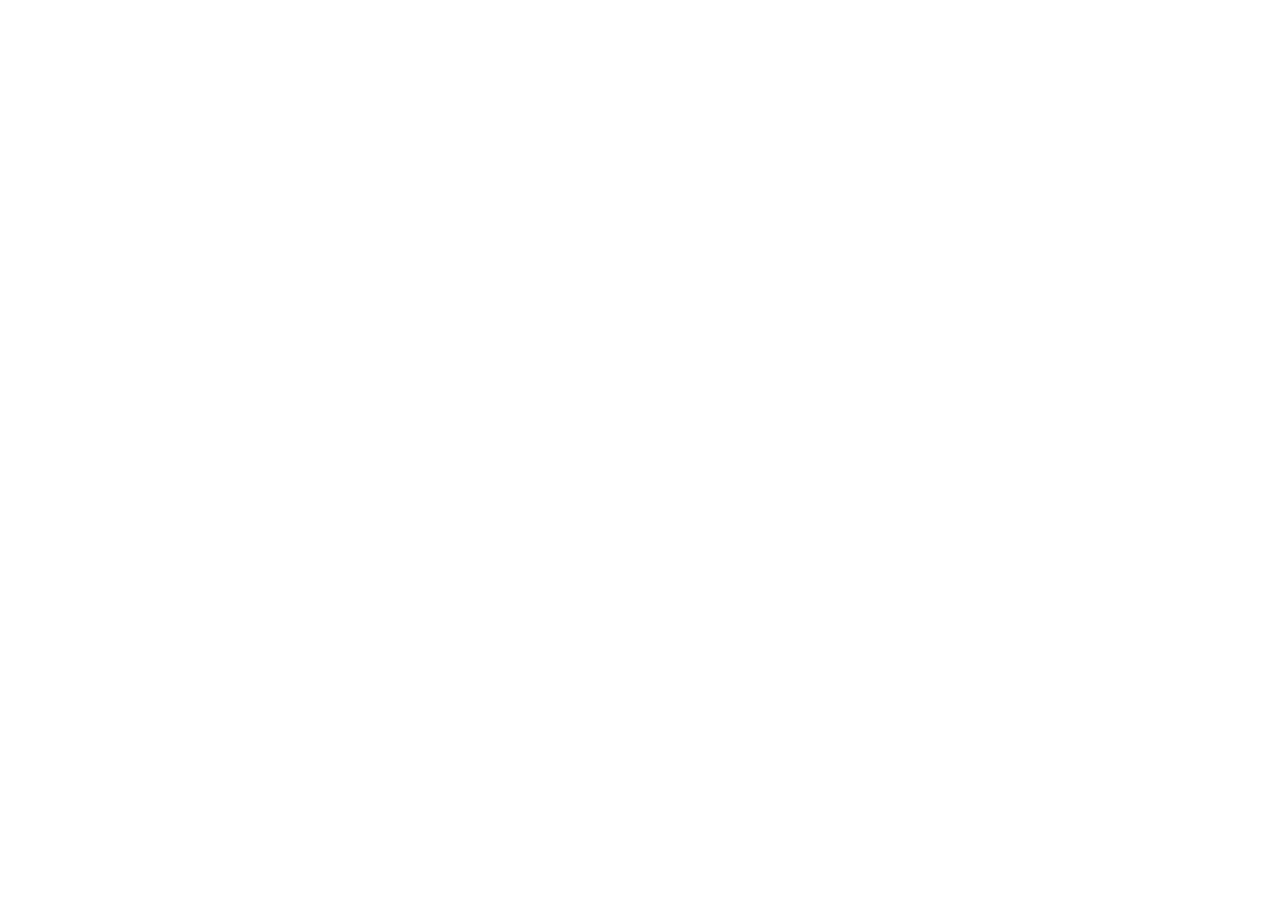
==== index.html @ a4059d7b "outsourced start" ====
<!DOCTYPE html>
<html lang="en">
<head>
    <script>
        (function(w,d,s,l,i)
        {
            w[l]=w[l]||[];w[l].push({'gtm.start':
            new Date().getTime(),event:'gtm.js'});var f=d.getElementsByTagName(s)[0],
            j=d.createElement(s),dl=l!='dataLayer'?'&l='+l:'';j.async=true;j.src=
            'https://www.googletagmanager.com/gtm.js?id='+i+dl;f.parentNode.insertBefore(j,f);
        })(window,document,'script','dataLayer','GTM-PDGM6XKB');
    </script>
    <script async src="https://www.googletagmanager.com/gtag/js?id=G-MMRCJ900X9"></script>
    <script>
        window.dataLayer = window.dataLayer || [];
        function gtag(){dataLayer.push(arguments);}
        gtag('js', new Date());

        gtag('config', 'G-MMRCJ900X9');
    </script>
    <meta property="ix:host" content="assets.imgix.net">
    <meta property="ix:useHttps" content="true">
    <meta charset="UTF-8">
    <meta name="theme-color" content="#FFFFFF"/>
    <meta name="viewport" content="width=device-width, initial-scale=1.0">
    <meta property="og:title" content="SwapiX - Be different!" />
    <meta property="og:type" content="website" />
    <meta property="og:description" content="The social media for youre success!">
    <meta property="og:url" content="https://core.swapix.fun/" />
    <meta property="og:site_name" content="SwapiX" />
    <meta property ="twitter:card" content ="summary_large_image"/>
    <meta property ="twitter:url" content ="https://core.swapix.fun"/>
    <meta property ="twitter:title" content ="SwapiX - Be different!"/>
    <meta property ="twitter:description" content ="The social media for youre success!"/>
    <meta property ="twitter:image" content ="http://res.cloudinary.com/dpu5ywrox/image/upload/v1711235160/qlisyhr0blxwb2k9xr5v.png"/>
    <meta property ="og:image" content ="http://res.cloudinary.com/dpu5ywrox/image/upload/v1711235160/qlisyhr0blxwb2k9xr5v.png" />
    <link crossorigin="use-credentials" rel="manifest" href="/webmanifest.json">

    <!--THIRD PARTY-->
    <link
    rel="stylesheet"
    href="https://cdnjs.cloudflare.com/ajax/libs/animate.css/4.1.1/animate.min.css"/>
    <script src="https://ajax.googleapis.com/ajax/libs/jquery/3.5.1/jquery.min.js"></script>
    <script src="https://code.jquery.com/ui/1.13.2/jquery-ui.js"></script>
    <script src="https://github.com/jquery/sizzle/blob/main/src/sizzle.js"></script>
    <link rel="stylesheet" href="https://cdnjs.cloudflare.com/ajax/libs/font-awesome/6.4.0/css/all.min.css">
    <style>
      /* Chat Button Styles */
      .chat-btn {
        position: fixed;
        bottom: 20px;
        right: 20px;
        background-color: #d9e2fc;
        color: #5f7fff  ;
        border: none;
        border-radius: 20px;
        width: 60px;
        height: 60px;
        font-size: 24px;
        display: flex;
        justify-content: center;
        align-items: center;
        cursor: pointer;
        box-shadow: 3px 3px 8px rgba(0, 0, 0, 0.2);;
        z-index: 9999;
        animation: pulse 2s infinite;
        transition: all 0.3s ease-in-out;
      }

      .chat-btn-hidden {
        opacity: 0;
        transform: scale(0.1);
      }

      /* Chat Iframe Styles */
      #chat-iframe {
        position: fixed;
        bottom: 20px;
        right: 20px;
        width: 400px;
        height: 600px;
        border: none;
        border-radius: 20px;
        box-shadow: 0 0 20px rgba(0, 0, 0, 0.2);
        z-index: 9998;
        display: none;
        transform: scale(0);
        animation: slideIn 0.3s ease-out forwards;
        transition: all 0.3s ease-in-out;
      }

      /* Animations */
      @keyframes pulse {
        0% {
          transform: scale(1);
        }
        50% {
          transform: scale(1.1);
        }
        100% {
          transform: scale(1);
        }
      }

      @keyframes slideIn {
        0% {
          transform: translateX(-200px);
        }
        100% {
          transform: translateX(-100px);
        }
      }

      @keyframes slideOut {
        0% {
          transform: translateY(0);
        }
        100% {
          transform: translateY(100%);
        }
      }
    </style>

    <title>SwapiX</title>
    <link rel="icon" href="/media/icons/logo.png" sizes="32x32">

    <!--SCRIPTS-->
    <script src="/scripts/JW Limited/Exceptions/ExceptionManager.script.js"> </script>
    <script async src="/scripts/ThirdParty/imgix.js"></script>
    <script src="/scripts/JW Limited/router.script.js"></script>
    <script src="/scripts/Service Worker/cache.script.js"></script>
    <script src="/scripts/Manager/account/data/public.user.stats.manager.script.js"></script>
    <script src="/scripts/Shared/element-selector.script.js"></script>
    <script src="/scripts/Manager/account/notifications/notification.manager.script.js"></script>
    <script src="/scripts/Manager/account/goals/goal.manager.script.js"></script>
    <script src="/scripts/Manager/header.content.manager.script.js"></script>
    <script src="/scripts/Manager/cookie.manager.script.js"></script>
    <script src="/scripts/Manager/query.manager.script.js"></script>
    <script src="/scripts/Manager/login.manager.script.js"></script>
    <script src="/scripts/Manager/startup.manager.script.js"></script>
    <script src="/scripts/Manager/page.manager.script.js"></script>
    <script src="/scripts/Manager/sidebar.manager.js"></script>
    <script src="/scripts/Manager/posts/post.manager.script.js"></script>
    <script src="/scripts/Manager/posts/postobserver.manager.script.js"></script>
    <script src="/scripts/JW Limited/root.script.js"></script>
    <script src="/scripts/Manager/posts/post.creator.manager.script.js"></script>
    
    <script src="/scripts/Manager/account/data/user.stats.manager.script.js"></script>
    <script src="/scripts/JW Limited/pages/explorer.page.manager.script.js"></script>
    <script src="/scripts/JW Limited/Network/requests.script.js"></script>
    <script src="/scripts/JW Limited/Network/cache.script.js"></script>
    <script src="/scripts/JW Limited/pages/public-account.page.manager.script.js"></script>
    <script src="/scripts/JW Limited/pages/personal-account.page.manager.script.js"></script>
   
    <!--STYLE SHEETS-->
    <link href="https://fonts.googleapis.com/icon?family=Material+Icons" rel="stylesheet">
    <link rel="stylesheet" type="text/css" href="https://cdnjs.cloudflare.com/ajax/libs/slick-carousel/1.8.1/slick.min.css"/>
    <link rel="stylesheet" type="text/css" href="https://cdnjs.cloudflare.com/ajax/libs/slick-carousel/1.8.1/slick-theme.min.css"/>
    <link rel="stylesheet" href="/styles/public/header.style.css"> 
    <link rel="stylesheet" href="/styles/components/post/post-popup.style.css"> 
    <link rel="stylesheet" href="/styles/public/root.style.css"> 
    <link rel="stylesheet" href="/styles/public/container/404-container.style.css"> 
    <link rel="stylesheet" href="/styles/public/container/explorer-container.style.css"> 
    <link rel="stylesheet" href="/styles/public/container/group-container.style.css"> 
    <link rel="stylesheet" href="/styles/public/container/content-container.style.css"> 
    <link rel="stylesheet" href="/styles/public/container/account-container.style.css"> 
    <link rel="stylesheet" href="/styles/public/component_colors.css"> 
    <link rel="stylesheet" href="/styles/components/pages/account.page.components.style.css">

    <!--SidePannels-->
    <link rel="stylesheet" href="/styles/public/sidebar_panels/search.style.css">
    <link rel="stylesheet" href="/styles/public/sidebar_panels/notification.style.css">
    <link rel="stylesheet" href="/styles/public/sidebar_panels/goals.style.css">
    <link rel="stylesheet" href="//code.jquery.com/ui/1.13.2/themes/base/jquery-ui.css">
    <link rel="stylesheet" href="/styles/components/post/majorPost.style.css"> 
    <link rel="stylesheet" href="/styles/public/sidebar.style.css"> 
    <link rel="stylesheet" href="/styles/components/post/createpost.modal.style.css"> 
    <link rel="stylesheet" href="/styles/components/loader/spinner.style.css"> 
    <link rel="stylesheet" href="/styles/components/error-container.style.css"> 
    <link rel="stylesheet" href="https://stackpath.bootstrapcdn.com/bootstrap/4.5.2/css/bootstrap.min.css">
    <link rel="stylesheet" href="https://cdnjs.cloudflare.com/ajax/libs/font-awesome/5.15.3/css/all.min.css">
    <link rel="stylesheet" href="https://cdnjs.cloudflare.com/ajax/libs/animate.css/4.1.1/animate.min.css">
    <link rel="stylesheet" href="https://fonts.googleapis.com/css2?family=Material+Symbols+Outlined:opsz,wght,FILL,GRAD@20..48,100..700,0..1,-50..200" />
   
    <!-- CDN Config -->
    
    <script type='text/javascript'>
        imgix.config.host = 'assets.imgix.net';
        imgix.config.useHttps = false;
        imgix.config.defaultParams = {
            auto: 'format,compress',
            fit: 'crop'
        }
    </script>
</head>

<body>
    <noscript>
        <iframe src="https://www.googletagmanager.com/ns.html?id=GTM-PDGM6XKB"
        height="0" width="0" style="display:none;visibility:hidden"></iframe></noscript>
    <div id="loader-overlay">
        <h1 class="app-name">
            <span class="letter">S</span>
            <span class="letter">w</span>
            <span class="letter">a</span>
            <span class="letter">p</span>
            <span class=" branding-ix">
              <span class="letter">i</span>
              <span class="letter">X</span>
            </span>
          </h1>

          <div class="loader-container-bar">
            <div class="loading-bar">
              <div class="progress"></div>
            </div>
          </div>
        
       <!-- <h1 class="loading-text"><span class="brand-name">SwapiX</span></h1>-->
        <div class="footer">
            <p class="brand-name">SwapiX by JW Limited</p>
            <p class="copyright">© 2024 All rights reserved.</p>
          </div>
    </div>

    <div id="error-container" class="error-container">
        <div class="error-message">
            <h2>Error</h2>
            <p>Oops! Something went wrong.</p>
            <p id="error-container-ex">Please try again later.</p>
            <div class="logout">
                <button class="logout-button" onclick="window.location.reload();">Retry</button>
            </div>
        </div>
    </div>
    
    <nav class="navbar navbar-white navbar-expand-lg">
        <a class="navbar-brand" onclick="BackToMainPage();">
            <img src="/media/icons/logo.png"  alt="SwapiX Logo" class="svg-logo">
            Swap<span class="branding-ix">iX</span><small ></small>
        </a>
        <button class="navbar-toggler white" type="button" data-toggle="collapse" data-target="#navbarSupportedContent" aria-controls="navbarSupportedContent" aria-expanded="false" aria-label="Toggle navigation">
            <span class="navbar-toggler white"></span>
        </button>
        <div class="collapse navbar-collapse" id="navbarSupportedContent">
            <ul class="navbar-nav ml-auto">
                <li class="nav-item">
                    <button id="openPostCreatorButton" class="sidebar-button">
                        <span class="material-symbols-outlined">add</span>
                        <span class="sidebar-button-text">New Swap</span>
                    </button>
                </li>
                <li class="nav-item dropdown" id="navigation-center">
                    <div class="profile-image-placeholder" onclick="toggleDropdown();" id="profile-image-placeholder" data-toggle="dropdown" aria-haspopup="true" aria-expanded="false">
                        <img src="none" alt="Profile Image" id="header-profile-manager" class="profile-image">
                    </div>
                    <div id="dropdown-menu" class="dropdown-menu dropdown-menu-right" onclick="toggleDropdown()">
                        <div class="dropdown-header">
                            <h6>Hey, again.</h6>
                        </div>
                        <div class="user-info hkcm_bg" onclick="window.location.href ='/#/account'" >
                            <span id="header-dropdown-username"class="username"></span>
                            <span id="header-dropdown-email" class="email"></span>
                        </div>
                        <a class="dropdown-item" target="_blank" href="https://core.swapix.fun/pages/account/?action=sub">Subscription</a>
                        <a class="dropdown-item" target="_blank" href="https://core.swapix.fun/pages/account/?action=settings">Settings</a>
                        <a class="dropdown-item" target="_blank" href="https://developer.swapix.fun/">Developers</a>
                        <a class="dropdown-item" onclick="logoutMainUser()">Logout</a>
                        <div class="dropdown-divider"></div>
                        <div class="version-info">
                            <small>SwapiX (A) v0.3.5</small>
                        </div>
                    </div>
                </li>
            </ul>
        </div>
    </nav>
    <div class="sidebar" id="sidebar">
        <div class="sidebar-header">
        </div>
        <ul class="sidebar-menu">
            <li class="sidebar-item">
                <a href="#/" class="sidebar-link">
                    <span class="material-symbols-outlined">home</span>
                    <span class="sidebar-text">Home</span>
                </a>
            </li>
            <li class="sidebar-item" onclick="_OpenSearch()">
                <a class="sidebar-link" id="sidebar-search-link">
                    <span class="material-symbols-outlined">search</span>
                    <span class="sidebar-text">Search</span>
                </a>
            </li>
            <li class="sidebar-item">
                <a href="/#/explore" class="sidebar-link">
                  <span class="material-symbols-outlined">explore</span>
                  <span class="sidebar-text">Explore</span>
                </a>
              </li>
            <li class="sidebar-item">
                <a href="/#/groups" class="sidebar-link">
                    <span class="material-symbols-outlined">groups</span>
                    <span class="sidebar-text">Communities</span>
                </a>
            </li>
            <li class="sidebar-item" onclick="_OpenGoals()">
                <a class="sidebar-link" id="sidebar-goals-link">
                  <span class="material-symbols-outlined">assignment</span>
                  <span class="sidebar-text">My Goals</span>
                </a>
              </li>
            <li class="sidebar-item" onclick="_OpenNotifications()">
                <a class="sidebar-link" id="sidebar-noti-link">
                  <span class="material-symbols-outlined">
                    notifications
                    </span>
                    <span class="sidebar-text">Notifications</span>
                </a>
            </li>
        </ul>
    </div>
    <button id="chat-btn" class="chat-btn">
      <span class="material-symbols-outlined">robot_2</span>
    </button>
    <iframe id="chat-iframe"></iframe>

    <script>
      const chatBtn = document.getElementById('chat-btn');
      const chatIframe = document.getElementById('chat-iframe');

      chatBtn.addEventListener('click', () => {
        chatIframe.style.display = 'block';
        chatIframe.style.animation = 'slideIn 0.3s ease-out forwards';
        chatBtn.classList.add('chat-btn-hidden');
      });

      window.addEventListener('click', (e) => {
        if (e.target !== chatBtn && !chatIframe.contains(e.target)) {
          chatIframe.style.display = 'none';
          chatIframe.style.animation = 'slideOut 0.3s ease-out forwards';
          chatBtn.classList.remove('chat-btn-hidden');
        }
      });
    </script>
    <div class="search-container" id="search-container"></div>
    <div class="notifications-container" id="notifications-container"></div>
    <div class="goals-container" id="goals-container"></div >
    
    <div class="space"></div>
    <div class="content-wrapper content-container" id="content">
      <div class="post-container" id="post-container">

      </div>
  </div>
    <div id="modal" class="modal">
        <div class="modal-content">
          <span class="close-button"><span class="material-symbols-outlined">
            arrow_back_ios
            </span></span>
          <div id="modalPages">
            <div class="modal-page">
                <h2>Upload Photo</h2>
                <div class="upload-area">
                  <div class="upload-instructions">
                    <p>Drag and drop your photo here</p>
                    <p>or</p>
                    <label for="fileInput" class="upload-label">Browse Files</label>
                    <input type="file" id="fileInput" accept="image/*" hidden>
                  </div>
                  <div class="preview-container">
                    <img id="preview" src="" alt="Preview">
                  </div>
                </div>
                <div class="action-button-container">
                  <button class="nextButton" id="nextPage">Next</button>
                </div>
            </div>
            <div class="modal-page" style="display: none;">
              <h2>Edit Photo</h2>
              <canvas id="canvas"></canvas>
              <div class="action-button-container">
                <button class="preButton" id="prevPage">Previous</button>
                <button  class="nextButton" id="nextPage">Next</button>
              </div>
            </div>
            <div class="modal-page" style="display: none;">
              <h2>Add Tags</h2>
              <input type="text" id="tagInput" placeholder="Enter tags separated by commas">
              <div class="action-button-container">
                <button class="preButton" id="prevPage">Previous</button>
                <button  class="nextButton" id="nextPage">Next</button>
              </div>
            </div>
            <div class="modal-page" style="display: none;">
              <h2>Add Description</h2>
              <textarea id="description" placeholder="Enter description"></textarea>
              <div class="action-button-container">
                <button class="preButton" id="prevPage">Previous</button>
                <button class="submitButton" id="submit">Share It!</button>
              </div>
            </div>
          </div>
        </div>
      </div>
    

</body>
</html>
---- styles/public/header.style.css ----
.navbar-brand {
    cursor: pointer;
    font-weight: bold;
    color: #000; /* Schwarze Schriftfarbe */
}

.navbar-brand:hover {
    cursor: pointer;
    font-weight: bold;
    color: #000; /* Schwarze Schriftfarbe */
}
.navbar 
{
    transition: background-color 0.3s ease;
    width: 100%;
    z-index: 1000;
    -webkit-backdrop-filter: blur(20px);
    display: flex !important;
    position:  fixed !important;
    align-items: baseline;
    background-color: rgba(255, 255, 255, 0.4);
    backdrop-filter: blur(20px);
    box-decoration-break: 0 4px 4px rgba(0, 0, 0, 0.4) !important; /* Schatten */
    border-bottom: 1px solid #eee; /* Unterstrich */
}

.navbar-toggler {
    border-color: transparent;
    color: #ffffff; /* Durchsichtiger Toggle-Button-Rahmen */
}


.navbar-nav {
    text-align: right;
    margin-left: auto;
}


.nav-item {
    margin: 0 10px;
    cursor: pointer;
}

.nav-enabled{
    color: #262560;
}

.nav-link {
    color: #000; /* Schwarze Schriftfarbe */
    transition: all 0.3s ease; /* Fließende Übergänge */
    position: relative;
}

.nav-link::before {
    content: '';
    position: absolute;
    bottom: -5px;
    left: 0;
    width: 100%;
    height: 2px;
    background-color: #6c63ff; /* Akzentfarbe für Unterstrich */
    transform: scaleX(0); /* Anfangszustand: unsichtbar */
    transition: transform 0.3s ease; /* Fließende Übergänge */
}

.nav-link:hover::before {
    transform: scaleX(1); /* Unterstrich erscheint beim Hover */
}


.btn-primary {
    background: linear-gradient(195deg, #252587, #284c9f); ;
    transition: all 0.3s ease; /* Fließende Übergänge */
    border-color: #425efc; /* Pink border on hover */
    color: #fff; 
    transition: all 0.5s ease-in-out; /* Fließende Übergänge */
}

.btn-primary:hover {
    background: linear-gradient(95deg, #252587, #284c9f); 
}

/* SVG-Logo im Header */
.svg-logo {
    width: 40px;
    height: 40px;
    margin-right: 10px;
    transition: transform 0.3s ease; /* Fließende Übergänge */
}

.navbar-toggler:hover .svg-logo {
    transform: scale(1.2); /* Vergrößern des Logos beim Hover über den Toggle-Button */
}
.profile-image-placeholder {
    width: 40px; /* Adjust width as needed */
    height: 40px; /* Adjust height as needed */
    border-radius: 50%; /* Make it circular */
    overflow: hidden; 
    box-shadow: 3px 3px 8px rgba(0, 0, 0, 0.1);
    cursor: pointer;
    margin-right: 10px; /* Adjust margin as needed */
}

.profile-image {
    width: 100%; /* Ensure image fills the container */
    height: 100%; /* Ensure image fills the container */
    object-fit: cover; /* Maintain aspect ratio and cover the container */
}

.dropdown-menu {
    animation: fadInUp 1s linear;
    border-radius: 25px;
    box-shadow: 0 0 20px rgba(166, 166, 166, 0.3);
    background-color: rgba(196, 196, 196, 0.778);
    backdrop-filter: blur(20px);
    -webkit-backdrop-filter: blur(20px);
    transition:  all 0.3s cubic-bezier(0.25, 0.46, 0.45, 0.94);;
    overflow: hidden;
    padding: 15px;
    opacity: 0;
    color: #fff;
    transform: translateX(200px);
    min-width: 250px;
    display: block !important;
    outline: none;
  }
  
  .dropdown-header {
    padding: 10px ;
    font-size: 16px;
    font-weight: bold;
    color: #333;
  }
  
  .dropdown-item {
    padding: 12px 20px;
    border-radius: 10px;
    transition: background-color 0.3s ease, box-shadow 0.3s ease;
    display: flex;
    align-items: center;
    margin-left: 5px;
    margin-right: 5px;
    border: 1px solid rgba(192, 192, 192, 0.697);
    outline: none;
  }
  
  .dropdown-item:hover {
    background-color: #eee;
  }

  .dropdown-item:focus {
    background-color: rgba(0, 0, 0, 0.2);
    color: #ffffff; 
  }
  
  .dropdown-menu.show{
    display: block;
    opacity: 1;
    transform: translateX(0px);
  }

  .dropdown-item span {
    font-size: 20px;
    align-items: baseline;
    line-height: 1;
  }

  .dropdown-divider {
    margin: 10px 0;
    border-top: 1px solid rgba(0, 0, 0, 0.1);
  }

  .user-info {
    border: 1px solid #eee;
    border-radius: 10px;
    margin-left: 15px;
    margin-bottom: 15px;
    margin-right: 15px;
    padding: 8px 15px;
    display: flex;
    flex-direction: column;
    color: #333;
    transition: all 0.5sec ease;
  }
  .user-info:hover{
    background-color: #e7e7e7;
  }
  .user-info span {
    margin-bottom: 5px;
  }
  
  .version-info {
    padding: 8px 15px;
    color: #333;
  }
  
  .space{
    height: 80px;
  }

  .header-error-case{
    display: none !important;
  }

  .branding-ix {
    animation: colorShift 4s  cubic-bezier(0.25, 0.46, 0.45, 0.94) infinite;
    background: linear-gradient(195deg, #162184, #020a59);
    -webkit-background-clip: text;
    -webkit-text-fill-color: transparent;
  }

  @keyframes colorShift {
    0% {
      background: linear-gradient(to right, #3498db, #162184);
    }
    50% {
      background: linear-gradient(to right, #162184, #3498db);
    }
    100% {
      background: linear-gradient(to right, #3498db, #162184);
    }
  }
---- styles/components/post/post-popup.style.css ----
.image-popup {
    display: none;
    position: fixed;
    z-index: 999;
    left: 0;
    top: 0;
    width: 100%;
    height: 100%;
    overflow: auto;
    background-color: rgba(0, 0, 0, 0.9);
  }
  
  .image-popup-content {
    margin: auto;
    display: block;
    max-width: 80%;
    max-height: 80%;
  }
  
  .close-popup {
    color: #fff;
    position: absolute;
    top: 10px;
    right: 25px;
    font-size: 35px;
    font-weight: bold;
    cursor: pointer;
  }
  
  .close-popup:hover,
  .close-popup:focus {
    color: #bbb;
    text-decoration: none;
    cursor: pointer;
  }
---- styles/public/root.style.css ----
@import url('https://fonts.googleapis.com/css?family=Manrope:700|Manrope:400');
@import url("https://fonts.googleapis.com/css2?family=Outfit:wght@300;400;500;600;700&display=swap");

:root {
    --c-blue-900: #081030;
    --c-blue-800: #111b40;
    --c-blue-700: #152148;
    --c-blue-500: #1d7bdb;
    --c-blue-300: #293359;
    --c-blue-200: #4e5985;
    --c-blue-100: #dfe8ff;
    --c-green-400: #4ade80;
    --blue: #007bff;
    --indigo: #6610f2;
    --purple: #6f42c1;
    --pink: #e83e8c;
    --red: #dc3545;
    --orange: #fd7e14;
    --yellow: #ffc107;
    --green: #28a745;
    --teal: #20c997;
    --cyan: #17a2b8;
    --white: #fff;
    --gray: #6c757d;
    --gray-dark: #343a40;
    --primary: #007bff;
    --secondary: #6c757d;
    --success: #28a745;
    --info: #17a2b8;
    --warning: #ffc107;
    --danger: #dc3545;
    --light: #f8f9fa;
    --dark: #343a40;
    --breakpoint-xs: 0;
    --breakpoint-sm: 576px;
    --breakpoint-md: 768px;
    --breakpoint-lg: 992px;
    --breakpoint-xl: 1200px;
    --body-color: #4a4a4a;
    --primary-color: #343e61;
    --secondary-color: #346dff;
    --tersiary-color: #ff6854;
    --white-color: white;
    --subtitle-color: #292929;
    --pale-blue-color: #f4f7ff;
}

.logout-button {
    background: linear-gradient(95deg, #ebebee, #f4f7fc);; /* Green button color */
    color: #2a2a2a; /* White text color */
    border: #eee;
    padding: 10px 20px;
    border-radius: 10px; /* Rounded edges */
    cursor: pointer;
    transition: background-color 0.3s ease; /* Smooth transition */
    display: block;
    width: 100%;
    text-align: center;
    position: absolute;
    bottom: 20px; /* Adjust as needed */
    left: 20px; /* Adjust as needed */
    width: calc(100% - 40px); /* Adjust width */
}
---- styles/public/container/404-container.style.css ----
.not-found-container {
    margin-left: 260px;
    padding: 20px;
    align-items: center;
    display: grid;
    justify-content: space-around;
  }
  
  .not-found-message {
    margin-top: 250px;
    text-align: center;
    margin-right: 50px;
  }
  
  .not-found-graphic {
    
  }
  
  .go-back-btn {
    display: flex;
    align-items: center;
    justify-content: center;
    background-color: #333;
    color: #fff;
    border: none;
    border-radius: 13px;
    padding: 12px 20px;
    font-size: 16px;
    font-weight: 500;
    height: 40px;
    cursor: pointer;
    transition: all 0.3s ease;
    width: 100%;
  }
  
  .go-back-btn:hover {
    background-color: #2a2a2a;
  }
---- styles/public/container/explorer-container.style.css ----
.explorer-container {
    margin-left: 260px;
    padding: 20px;
    align-items: center;
    display: grid;
    justify-content: space-around;
  }

  .post-grid {
    display: grid;
    grid-template-columns: repeat(2, 1fr);
    grid-gap: 20px;
  }
  
  .explorer-container .post {
    background-color: #f0f0f0;
    padding: 20px;
    box-sizing: border-box;
  }
  
  .explorer-container .load-more-btn {
    margin-top: 20px;
    padding: 10px 20px;
    background-color: #007bff;
    color: #fff;
    border-radius: 4px;
    cursor: pointer;
  }
---- styles/public/container/group-container.style.css ----
.groups-container {
    margin-left: 260px;
    padding: 20px;
    align-items: center;
    display: grid;
    justify-content: space-around;
  }
---- styles/public/container/content-container.style.css ----
.content-wrapper {
    position: relative;
    overflow: hidden;
    opacity: 1;
    transform: translateY(0);
    transition: all 0.5s ease-in-out;
  }
  
  
  .animate-in {
    opacity: 1;
  }

  .animate-out {
    opacity: 0;
  }
---- styles/public/container/account-container.style.css ----
.account-container {
    margin-left: 260px;
    display: flex;
    flex-direction: column;
    align-items: center;
    padding: 20px;
  }
---- styles/public/component_colors.css ----
.pale-blue-bg {
    background-color: #f4f7ff;
}
.pale-blue-darker-bg {
    background-color: #d9e2fc;
}
.hkcm_bg{
    background-image: url("/media/backgrounds/auth.png");
    background-position: center center;
    background-size: cover;
    background-repeat: no-repeat;
}

:root {
    --body-color: #4a4a4a;
    --primary-color: #343e61;
    --secondary-color: #346dff;
    --tersiary-color: #ff6854;
    --white-color: white;
    --subtitle-color: #292929;
    --pale-blue-color: #f4f7ff;
}
---- styles/components/pages/account.page.components.style.css ----
.account-page-container {
    margin-left: 200px;
    display: flex;
    flex-direction: column;
    align-items: center;
    height: 100vh;
    padding: 20px;
    background: linear-gradient(to top, rgba(234, 234, 234, 0.3), rgba(255, 255, 255, 0.1));
    backdrop-filter: blur(10px);
  }
  
  .account-page-profile-pic {
    width: 150px;
    height: 150px;
    border-radius: 50%;
    background-size: cover;
    background-position: center;
    box-shadow: 3px 3px 8px rgba(0, 0, 0, 0.1);
  }
  
  .account-page-username {
    margin-top: 20px;
    font-size: 24px;
    font-weight: bold;
  }
  
  .account-page-stats-container {
    display: flex;
    justify-content: center;
    margin-top: 20px;
  }
  
  .account-page-stat {
    display: flex;
    padding: 10px 17px;
    min-width: 80px;
    border: 1px solid #eee;
    border-radius: 20px;
    flex-direction: column;
    align-items: center;
    margin: 0 5px;
    cursor: pointer;
    transition: all 0.4s ease-in-out;
  }

  .account-page-stat:hover{
    color: #0144a7;
    background-color: #e6ecfe;
  }
  
  .account-page-stat-count {
    font-size: 20px;
    font-weight: bold;
  }
  
  .account-page-stat-label {
    font-size: 14px;
    color: #999;
  }
  
  .account-page-tab-bar {
    display: flex;
    justify-content: center;
    margin-top: 25px;
    border-bottom: 1px solid #ccc;
  }
  
  .account-page-tab {
    padding: 10px 80px;
    cursor: pointer;
    transition: all 0.3s ease-in-out;
    font-weight: bold;
  }
  
  .account-page-tab::after {
    content: "";
    position: absolute;
    bottom: -2px;
    left: 0;
    width: 100%;
    height: 2px;
    background-color: #000;
    transform: scaleX(0);
    transition: all 0.3s ease-in-out;
  }
  
  .account-page-tab.active::after {
    transform: scaleX(1);
  }

  .account-page-tab.active {
    color:#06033a;
    border-bottom: 2px solid #06033a;
  }
  
  .account-page-posts-container {
    display: grid;
    grid-template-columns: repeat(3, 1fr);
    grid-gap: 20px;
    margin-top: 20px;
  }
  
  .account-page-post {
    position: relative;
    background-color: rgba(255, 255, 255, 0.9);
    backdrop-filter: blur(20px);
    -webkit-backdrop-filter: blur(20px);
    border-bottom: 1px solid rgba(0, 0, 0, 0.1);
    border-left: 1px solid rgba(0, 0, 0, 0.1);
    border-right: 1px solid rgba(0, 0, 0, 0.1);
    border-top: 1px solid rgba(0, 0, 0, 0.1);
    border-radius: 20px;
    min-width: 200px;
    margin-bottom: 50px;
    min-height: 200px;
    position: relative;
  }
  
  .account-page-post-image {
    border-radius: 20px;
    width: 100%;
    padding-bottom: 100%;
    background-size: cover;
    background-position: center;
  }
  
  .account-page-preview-container {
    position: absolute;
    top: 0;
    left: 0;
    border-radius: 20px;
    width: 100%;
    height: 100%;
    background-color: rgba(0, 0, 0, 0.7);
    color: #fff;
    display: flex;
    justify-content: center;
    align-items: center;
    opacity: 0;
    transition: opacity 0.3s ease;
  }
  
  .account-page-preview-content {
    text-align: center;
  }
  
  .account-page-post:hover .account-page-preview-container {
    opacity: 1;
  }

  .account-page-tab-content {
    display: none;
    opacity: 0;
    transform: translateY(20px);
    transition: all 0.3s ease-in-out;
  }
  
  .account-page-tab-content.active {
    display:grid;
    opacity: 1;
    transform: translateY(0);
  }

  .modal {
    display: block;
    position: fixed;
    top: 0;
    left: 0;
    width: 100%;
    height: 100%;
    background-color: rgba(0, 0, 0, 0.5);
    z-index: 2000;
}

.modal-content {
    background-color: #fefefe;
    margin: 15% auto;
    padding: 20px;
    border: 1px solid #888;
    width: 30%;
    border-radius: 5px;
    box-shadow: 0 0 10px rgba(0, 0, 0, 0.2);
}

/* Textarea */
.bio-input {
    width: 100%;
    height: 150px;
    padding: 10px;
    border: 1px solid #ccc;
    border-radius: 5px;
    font-size: 16px;
    resize: vertical;
}

/* File Input */
input[type="file"] {
    margin-bottom: 20px;
}

/* Responsive Styles */
@media (max-width: 768px) {
    .modal-content {
        width: 80%;
    }
}

.account-actions
{
    display: flex;
    justify-content: center;
    margin-top: 15px;
}

.account-actions button {
    background-color: #333;
    color: #fff;
    border: none;
    border: 1px solid #eee;
    padding: 4px 10px;
    border-radius: 5px;
    backdrop-filter: blur(10px);
    font-size: 14px;
    cursor: pointer;
    min-width: 120px;
    transform: translateY(0px);
    margin: 10px;
    transition: all 0.3s cubic-bezier(0.25, 0.46, 0.45, 0.94);;
}

.account-actions button:hover{
  transform: translateY(-2px);
  border: 1px solid #d6d6d6;
  background-color: #555;
  box-shadow: 3px 3px 8px rgba(0, 0, 0, 0.1);
}

.account-actions button:focus{
  transform: translateY(-2px);
  color: #eeecec;
  background-color: #555;
  box-shadow: 3px 3px 8px rgba(0, 0, 0, 0.1);
}
---- styles/public/sidebar_panels/search.style.css ----
.search-container {
    display: block;
    position: fixed;
    top: 0;
    left: 77px; /* Adjust this value to match the width of your sidebar */
    width: 400px;
    height: 100vh;
    background-color: rgba(255, 255, 255, 0.9);
    backdrop-filter: blur(20px);
    -webkit-backdrop-filter: blur(20px);
    border: 1px solid rgba(0, 0, 0, 0.1);
    padding: 20px;
    padding-top: 105px !important;
    background: linear-gradient(to top, rgba(216, 228, 255, 0.25), rgb(255, 255, 255));
    box-sizing: border-box;
    z-index: 101;
    transition: all 0.4s ease-in-out;
    opacity: 0;
    transform: translateX(-50%);
  }
  
  .search-container.show {
    display: block;
    opacity: 1;
    transform: translateX(0);
  }
  
  .search-label {
    font-family: "Manrope";
    font-size: 24px;
    font-weight: bold;
    margin-bottom: 25px;
  }
  
  .search-form {
    display: flex;
    flex-direction:row;
    align-items: stretch;
  }
  
  .search-input {
    width: 80%;
    padding: 10px;
    font-size: 16px;
    border: 1px solid #ccc;
    border-radius: 15px;
    margin-bottom: 10px;
    height: 45px;
  }
  
  .search-button {
    width: 15%;
    margin-left: 15px;
    padding: 10px;
    font-size: 16px;
    height: 45px;
    background-color: #d7d7d7;
    color: #2d2d2d;
    border: none;
    transition: all 0.4s ease-in-out;
    border-radius: 15px;
    cursor: pointer;
  }

  .search-button:hover {
    background-color: #d7d7d799;
  }

  .search-results {
    display: none;
    margin-top: 25px;
    width: 100%;
    max-height: 400px;
    overflow-y: auto;
  }
  
  .search-result {
    transition:  all 0.3s cubic-bezier(0.25, 0.46, 0.45, 0.94);
    border: 1px solid #dbdbdb;
    border-radius: 15px;
    background: #ffffffad;
    margin-bottom: 15px;
    display: flex;
    align-items: center;
    padding: 10px;
    cursor: pointer;
  }
  
  .search-result:hover {
    background-color: #f0f0f0b3;
  }
  
  .search-result-image {
    width: 50px;
    height: 50px;
    object-fit: cover;
    margin-left: 10px;
    margin-right: 20px;
    border-radius: 15px;
  }
  
  .search-result-info {
    flex: 1;
  }
  
  .search-result-title {
    text-decoration: none;
    font-weight: bold;
    color: #2d2d2d;
    margin-bottom: 5px;
  }

  .search-result-title:hover{
    text-decoration: none;
    color: #2d2d2d;
  }
  
  .search-result-description {
    color: #666;
    font-size: 14px;
  }
---- styles/public/sidebar_panels/notification.style.css ----
.notifications-container {
    display: block;
    position: fixed;
    top: 0;
    left: 77px; 
    width: 400px;
    height: 100vh;
    background-color: rgba(255, 255, 255, 0.9);
    backdrop-filter: blur(20px);
    -webkit-backdrop-filter: blur(20px);
    border: 1px solid rgba(0, 0, 0, 0.1);
    padding: 20px;
    padding-top: 105px !important;
    box-sizing: border-box;
    z-index: 99;
    transition: all 0.4s ease-in-out;
    opacity: 0;
    transform: translateX(-50%);
  }
  
  .notifications-container.show {
    opacity: 1;
    transform: translateX(0);
  }
  
  .notification {
    border-radius: 20px;
    border: 1px dotted #eee;
    animation: slideIn 0.5s ease forwards;
    opacity: 0;
    padding: 10px 15px;
    transform: translateX(-20px);
    margin-bottom: 10px;
    cursor: pointer;
    transition: all 0.4s ease;
  }
  .notification-title {
    font-weight: bold;
    margin-bottom: 5px;
  }
  .notification-message {
    font-size: 14px;
  }

.notification:hover {
    transform: translateY(-3px);
}

@keyframes slideIn {
    from {
        opacity: 0;
        transform: translateX(-20px);
    }
    to {
        opacity: 1;
        transform: translateX(0);
    }
}

.delete-notification-btn {
    position: absolute;
   
    top: 50%;
    right: 0;
    margin-right: 10px;
    transform: translateY(-50%);
    background: none;
    border: none;
    cursor: pointer;
    border-radius: 10px;
    padding: 10px;
    transition: all 0.4s ease-in-out;
}

.delete-notification-btn:hover{
    color: rgb(26, 69, 130);
    background-color: #e7e7e7e1;
    box-shadow: 1px rgba(140, 140, 140, 0.1);
}

.delete-notification-btn .material-icons {
    margin-top: 3px;
    transition: all 0.4s ease-in-out;
    font-size: 24px;
    color: rgb(75, 98, 130);
}

.delete-notification-btn:hover .material-icons{
    color: rgb(130, 26, 47);
}

.action-button {
    position: absolute;
    top: 50%;
    right: 0;
    margin-right: 50px;
    transform: translateY(-50%);
    background: none;
    border: none;
    cursor: pointer;
    border-radius: 10px;
    padding: 10px;
    transition: all 0.4s ease-in-out;
}

.action-button:hover{
    color: rgb(26, 69, 130);
    background-color: #e7e7e7e1;
    box-shadow: 1px rgba(140, 140, 140, 0.1);
}

.action-button:hover .material-icons{
    color: rgb(38, 130, 26);
}
.action-button .material-icons {
    margin-top: 3px;
    font-size: 24px;
    color: rgb(75, 98, 130);
}

.action-button:after {
    content: '';
    border-color: black transparent transparent transparent;
    transform: translateY(-100%) translateX(100%);
}
---- styles/public/sidebar_panels/goals.style.css ----
.goals-container{
    display: block;
    position: fixed;
    top: 0;
    left: 77px; 
    width: 400px;
    height: 100vh;
    background-color: rgba(255, 255, 255, 0.9);
    backdrop-filter: blur(20px);
    -webkit-backdrop-filter: blur(20px);
    border: 1px solid rgba(0, 0, 0, 0.1);
    padding: 20px;
    padding-top: 105px !important;
    box-sizing: border-box;
    z-index: 100;
    transition: all 0.4s ease-in-out;
    opacity: 0;
    transform: translateX(-50%);
}

.goal-header{
    display: flex;
    flex-direction:row;
    align-items: stretch;
}

.goal-label {
    width: 90%;
    font-family: "Manrope";
    font-size: 24px;
    font-weight: bold;
    margin-bottom: 25px;
  }

.show{
    opacity: 1;
    transform: translateX(0);
}

.goal {
    position: relative;
    border: 1px solid #ccc;
    border-radius: 5px;
    margin-bottom: 10px;
    padding: 10px;
}

.navigate-to-goals-btn-top {
    height: 37px;
    width: 10%;
    background: none;
    border: none;
    cursor: pointer;
    padding: 0;
}
.delete-goal-btn {
    background: none;
    border: none;
    cursor: pointer;
    padding: 0;
}

.navigate-to-goals-btn .material-icons, .navigate-to-goals-btn-top .material-icons, .delete-goal-btn .material-icons {
    font-size: 24px;
    color: black;
}

.goal-content {
    display: inline-block;
    vertical-align: middle;
}

.goal-actions {
    display: inline-block;
    vertical-align: middle;
}

.delete-goal-btn {
    background: none;
    border: none;
    cursor: pointer;
    padding: 0;
}

.delete-goal-btn .material-icons {
    font-size: 24px;
    color: black;
}


.goal-actions {
    display: inline-block;
    vertical-align: middle;
}

.navigate-to-goals-btn, .delete-goal-btn {
    background: none;
    border: none;
    cursor: pointer;
    padding: 0;
}

.navigate-to-goals-btn .material-icons, .delete-goal-btn .material-icons {
    font-size: 24px;
    color: black;
}
---- styles/components/post/majorPost.style.css ----
.post-container {
    margin-left: 260px;
    padding: 20px;
    align-items: center;
    display: grid;
    justify-content: space-around;
  }
  
  .post {
    background-color: rgba(255, 255, 255, 0.9);
    backdrop-filter: blur(20px);
    -webkit-backdrop-filter: blur(20px);
    border-bottom: 1px solid rgba(0, 0, 0, 0.1);
    border-left: 1px solid rgba(0, 0, 0, 0.1);
    border-right: 1px solid rgba(0, 0, 0, 0.1);
    border-top: 1px solid rgba(0, 0, 0, 0.1);
    border-radius: 20px;
    min-width: 600px;
    margin-bottom: 50px;
    min-height: 500px;
    position: relative;
    padding: 20px;
  }
  
  .post-author {
    position: absolute;
    top: 20px;
    left: 20px;
    display: flex;
    align-items: center;
  }
  
  .author-image-container {
    box-shadow: 3px 3px 8px rgba(0, 0, 0, 0.1);
    position: relative;
    display: inline-block;
    margin: 10px;
    padding: 10px;
    height: 45px;
    background: rgba(255, 255, 255, 0.2);
    border-radius: 10px;
    transition: all 0.4s ease-in-out;
    backdrop-filter: blur(20px);
    -webkit-backdrop-filter: blur(20px);
  }

  .author-image-container:hover{
    background: rgba(255, 255, 255, 0.4);
    background-color: rgba(0, 0, 0, 0.1);
    cursor: pointer;
  }
  
  .author-avatar-rounded {
    border-radius: 50%;
    margin-bottom: 5px;
    width: 25px;
    height: 25px;
  }
  
  .author-name {
    margin-left: 10px;
    padding-bottom: 5px;
    font-size: 16px;
    font-family: "Outfit";
    font-weight: bold;
    color:rgba(255, 255, 255, 0.9);
    letter-spacing: 1.1;
  }
  
  .post-content {
    margin-top: 25px; /* Adjust this value to increase/decrease the vertical spacing */
  }
  
  .post-image {
    border-radius: 20px;
    position: relative;
    width: 100%;
    padding-bottom: 78.25%;
    overflow: hidden;
  }
  
  .post-image img {
    position: absolute;
    top: 0;
    left: 0;
    width: 100%;
    height: 100%;
    object-fit: cover;
  }
  
  .post-actions {
    position: absolute;
    bottom: 10px;
    left: 12px;
    display: flex;
    flex-direction: row;
    align-items: center;
  }
  
  .post-actions-secondary {
    position: absolute;
    bottom: 10px;
    right: 10px;
    display: flex;
    flex-direction: row;
    align-items: center;
  }
  
.post-action-btn {
    display: flex;
    overflow: hidden;
    align-items: center;
    background-color: rgba(255, 255, 255, 0.2);
    border: none;
    cursor: pointer;
    padding: 5px;
    color: cornsilk;
    border-radius: 10px;
    backdrop-filter: blur(20px);
    -webkit-backdrop-filter: blur(20px);
    margin-right: 10px;
    transition: all 0.3s ease;
    margin-bottom: 2px;
  }
  .post-action-btn-secondary {
    display: flex;
    width: 35px;
    overflow: hidden;
    backdrop-filter: blur(20px);
    -webkit-backdrop-filter: blur(20px);
    align-items: center;
    background-color: rgba(255, 255, 255, 0.2);
    border: none;
    cursor: pointer;
    padding: 5px;
    color: cornsilk;
    border-radius: 10px;
    margin-left: 10px;
    transition: all 0.3s ease;
    margin-bottom: 2px;
  }
  .post-action-text{
    margin-left: 5px;
    margin-right: 3px;
  }

  .wider{
    width: 83px;
  }

  .post-action-btn:hover {
    background: rgba(255, 255, 255, 0.4);
    background-color: rgba(0, 0, 0, 0.1);
  }

  .post-action-btn-secondary:hover {
    background: rgba(255, 255, 255, 0.4);
    background-color: rgba(0, 0, 0, 0.1);
  }
  
  .post-action-btn span.material-symbols-outlined {
    font-size: 20px;
    margin: 3px;
    color: cornsilk;
  }
  .post-action-btn-secondary span.material-symbols-outlined {
    font-size: 20px;
    margin: 3px;
    color: cornsilk;
  }

  .enlarge-btn {
    margin: 10px;
    position: absolute;
    height: 45px;
    top: 20px;
    right: 20px;
    padding: 10px;
    background: rgba(255, 255, 255, 0.2);
    border-radius: 10px;
    backdrop-filter: blur(10px);
    cursor: pointer;
    transition: all 0.4s ease-in-out;
  }
  
  .enlarge-btn span.material-symbols-outlined {
    color:rgba(255, 255, 255, 0.9);
    font-size: 24px;
  }

  .enlarge-btn:hover{
    background: rgba(255, 255, 255, 0.4);
    background-color: rgba(0, 0, 0, 0.1);
  }


  .post-details {
    display: flex;
    flex-direction: column;
    align-items: flex-start;
    margin-top: 10px;
  }
  
  .post-stats {
    display: flex;
    align-items: center;
    margin-top: 10px;
  }
  
  .post-stat {
    display: flex;
    align-items: center;
    margin-right: 20px;
  }
  
  .post-stat .material-symbols-outlined {
    font-size: 20px;
    margin-right: 5px;
  }
  
  .post-stat-value {
    font-weight: bold;
  }
  
  .post-tags {
    display: flex;
    align-items: center;
    flex-wrap: wrap;
  }
  
  .post-tag {
    background-color: #e0e0e0;
    color: #333;
    padding: 5px 10px;
    border-radius: 20px;
    margin-right: 10px;
    font-size: 14px;
    text-decoration: none;
    transition: background-color 0.3s ease;
  }
  
  .post-tag:hover {
    cursor: pointer;
    background-color: #ccc;
  }
  
  .post-tag:before {
    content: "#";
  }

  .post-description {
    border: 1px solid #eee;
    width: 100%;
    border-radius: 20px;
    padding: 10px;
    font-size: 16px;
  }

  .post-liked{
  font-variation-settings:
  'FILL' 1,
  'wght' 400,
  'GRAD' 0,
  'opsz' 24
  }
---- styles/public/sidebar.style.css ----
.sidebar {
    position: fixed;
    left: 0;
    top: 0;
    height: 100vh;
    width: 250px;
    background-color: rgba(255, 255, 255, 0.9);
    backdrop-filter: blur(20px);
    -webkit-backdrop-filter: blur(20px);
    border-right: 1px solid rgba(0, 0, 0, 0.1);
    overflow: hidden;
    transition: width 0.3s ease-in-out;
    display: flex;
    z-index: 999;
    flex-direction: column;

}


.sidebar-header {
    text-align: center;
    padding-top: 75px !important;
}

.sidebar-menu {
    list-style: none;
    padding: 0;
    margin: 0;
}

.sidebar-item {
    position: relative;
    overflow: hidden;
    margin: 20px 0;
}

.sidebar-link {
    max-height: 52px;
    cursor: pointer;
    display: flex;
    align-items: center;
    margin: 10px;
    padding: 15px 20px;
    color: #333;
    overflow: hidden;
    text-decoration: none;
    transition: all 0.3s ease;
    border-radius: 15px;
    border: 1px solid  #eeeeeeaf;
}

.active-item{
    width: 80px;
}

.link-selected{
    background-color: rgba(18, 9, 103, 0.1);
    text-decoration: none;
}

.sidebar-link:hover {
    background-color: rgba(0, 0, 0, 0.1);
    text-decoration: none;
}

.sidebar-link span.material-symbols-outlined {
    margin-right: 10px;
    font-size: 20px;
}

.sidebar-text {
    overflow: hidden;
    font-weight: 500;
    opacity: 1;
    transition: opacity 0.3s ease-in-out;
}

.sidebar:hover .sidebar-text {
    opacity: 1;
}
.sidebar-footer {
    padding: 20px;
    text-align: center;
}

.sidebar-button {
    display: flex;
    align-items: center;
    justify-content: center;
    background-color: #333;
    color: #fff;
    border: none;
    border-radius: 13px;
    padding: 12px 20px;
    font-size: 16px;
    font-weight: 500;
    height: 40px;
    cursor: pointer;
    transition: all 0.3s ease;
    width: 100%;
}

.sidebar-button span.material-symbols-outlined {
    margin-right: 10px;
    font-size: 20px;
}

.sidebar-button:hover {
    background-color: #555;
    box-shadow: 3px 3px 8px rgba(0, 0, 0, 0.1);
}
---- styles/components/post/createpost.modal.style.css ----
.modal {
    display: none;
    position: fixed !important;
    z-index: 20000;
    transition: all 0.4s ease-in-out;
    left: 0 !important; 
    top: 0 !important;
    width: 100%;
    opacity: 0;
    height: 100%;
    backdrop-filter: blur(20px);
    overflow: auto;
    background-color: rgba(95, 95, 95, 0.419);
  }
  
  .modal-content {
    flex-direction: none !important;
    border: 0px solid #eee !important;
    min-height: 500px;
    transition: all 0.4s ease-in-out;
    background-color: rgb(255, 255, 255) !important;
    backdrop-filter: blur(15px);
    border-radius: 15px !important;
    margin: 15% auto;
    padding: 25px;
    border: 1px solid #cbcbcb;
    width: 80%;
    max-width: 600px;
    position: relative;
  }

  .upload-area {
    display: flex;
    justify-content: center;
    align-items: center;
    border: 2px dashed #ebebeb;
    border-radius: 10px;
    padding: 40px;
    margin-bottom: 20px;
  }
  
  .upload-instructions {
    flex: 1;
    text-align: center;
    color: #888;
  }
  
  .upload-label {
    display: inline-block;
    border: 1px solid #eee !important;
    align-items: center;
    justify-content: center;
    background-color: #fff;
    color:  #333;
    border-radius: 13px;
    padding: 10px 20px;
    border-radius: 4px;
    cursor: pointer;
    margin-top: 10px;
    transition: background-color 0.3s ease;
  }
  
  .upload-label:hover {
    color:#aaa;
  }
  
  .preview-container {
    display: block;
    transition: all 0.4s ease-in-out;
    flex: 1;
    max-width: 300px;
    margin-left: 20px;
  }
  
  #preview {
    opacity: 0;
    max-width: 200px;
    height: 200px;
    width: 200px;
    max-height: 200px;
    background-position: center center;
    background-size: cover;
    background-repeat: no-repeat;
    border-radius: 5px;
    box-shadow: 0 0 10px rgba(0, 0, 0, 0.2);
  }

  .preview-show{
    opacity: 1 !important;
  }
  
  .show {
    opacity: 1;
  }

  .show .modal-content {
    transform: scale(1);
  }

  .close-button {
    color: #aaa;
    float: right;
    font-size: 15px;
    font-weight: bold;
    border-radius: 10px;
    margin: 10px;
    height: 20;
    width: 40px;
    height: fit-content;
    transition: all 0.3s cubic-bezier(0.25, 0.46, 0.45, 0.94);;
  }
  
  .close-button:hover,
  .close-button:focus {
    color: black;
    text-decoration: none;
    cursor: pointer;
  }

  .modal-page {
    text-align: center;
    min-height: 430px;
    opacity: 0;
    transform: translateX(40px);
    transition: opacity 0.3s ease, transform 0.3s ease;
  }
  .modal-page h2{
    font-family: "Manrope";
    font-size: 24px;
    font-weight: bold;
    margin-bottom: 25px;
    left: 25px;
  }
  .modal-page.show {
    opacity: 1;
    transform: translateX(0);
  }
  
  #canvas {
    max-width: 250px;
    height: 250px;
    width: 250px;
    max-height: 250px;
    background-position: center center;
    background-size: cover;
    background-repeat: no-repeat;
    border-radius: 5px;
  }
  
  #tagInput {
    width: 85%;
    border-radius: 15px;
    padding: 12px 20px;
    margin: 8px 0;
    box-sizing: border-box;
  }
  
  #description {
    width: 85%;
    border-radius: 15px;
    height: 150px;
    border:2px solid #333;
    padding: 12px 20px;
    box-sizing: border-box;
    resize: none;
  }

  .modal-page img{
    background-position: center center;
    background-size: cover;
    background-repeat: no-repeat;
    max-width: 300px !important;
    border-radius: 10px;
  }

  .nextButton{
    display: flex;
    align-items: center;
    justify-content: center;
    background-color: #333;
    color: #fff;
    border: none;
    border-radius: 13px;
    padding: 12px 20px;
    font-size: 16px;
    font-weight: 500;
    height: 40px;
    cursor: pointer;
    transition: all 0.3s ease;
    width: 65%;
  }

  .nextButton:hover{
    background-color: #555;
    box-shadow: 3px 3px 8px rgba(0, 0, 0, 0.1);
  }

  .preButton{
    margin: 0px 10px;
    display: flex;
    border: 1px solid #eee !important;
    align-items: center;
    justify-content: center;
    background-color: #fff;
    color:  #333;
    border-radius: 13px;
    padding: 12px 20px;
    font-size: 16px;
    font-weight: 500;
    height: 40px;
    cursor: pointer;
    transition: all 0.3s ease;
    width: 25%;
  }

  .action-button-container {
    position: absolute;
    bottom: 20px;
    left: 0;
    right: 0;
    display: flex;
    justify-content: center;
  }

  .submitButton{
    display: flex;
    align-items: center;
    justify-content: center;
    background-color: #333;
    color: #fff;
    border: none;
    border-radius: 13px;
    padding: 12px 20px;
    font-size: 16px;
    font-weight: 500;
    height: 40px;
    cursor: pointer;
    transition: all 0.3s ease;
    width: 65%;
  }
---- styles/components/loader/spinner.style.css ----
/* Loader overlay styles */
#loader-overlay {
    position: fixed;
    top: 0;
    left: 0;
    width: 100%;
    height: 100%;
    background-color: rgba(255, 255, 255,1); /* Semi-transparent white background */
    display: flex;
    flex-direction: column; /* Align items in column */
    justify-content: center;
    align-items: center;
    z-index: 9999; /* Ensure the loader is on top of other content */
    transition: opacity 0.5s ease; /* Fade transition */
}

.loader {
    margin-bottom: 20px; /* Spacing between loader and text */
}

.spinner {
    border: 6px solid #f3f3f3; /* Light grey border */
    background: conic-gradient(#3498db, #162184); /* Gradient background */
    border-radius: 50%;
    width: 50px;
    height: 50px;
    animation: spin 1s linear infinite; /* Spin animation */
}

@keyframes spin {
    0% { transform: rotate(0deg); }
    100% { transform: rotate(360deg); }
}

/* Hide loader when content is loaded */
.loaded #loader-overlay {
    opacity: 0;
}

.loaded-hidden #loader-overlay {
    display: none;
}

.loading-text {
    margin: 0;
    font-size: 16px;
    color: #666666; /* Dark text color */
}


.app-name {
    word-spacing: -6px;
    font-family: 'Montserrat', sans-serif; /* Replace with your desired font */
    font-size: 48px;
    font-stretch: condensed;
    font-weight:730;
    margin-bottom: 40px;
    text-align: center;
    
  }
  
  .letter {
    display: inline-block;
    color:black;
  }
  
  @keyframes colorShift {
    0% {
      color: linear-gradient(to right, #3498db, #162184);
    }
    50% {
        color: linear-gradient(to right, #162184, #3498db);
    }
    100% {
        color: linear-gradient(to right, #3498db, #162184);
    }
  }

  .footer {
    position: absolute;
    bottom: 20px;
    text-align: center;
    color: #666666;
  }
  
  .brand-name {
    font-size: 16px;
    margin-bottom: 6px;
    font-weight: 500;
    margin-bottom: 5px;
  }
  
  .copyright {
    font-size: 11px;
    color:#888787;
  }


  .loader-container-bar {
    display: flex;
    justify-content: center;
    align-items: center;
    margin-bottom: 40px;
  }
  
  .loading-bar {
    width: 300px;
    height: 10px;
    background-color: #f0f0f0;
    border-radius: 5px;
    overflow: hidden;
    position: relative;
  }
  
  .progress {
    width: 0%;
    height: 100%;
    border-radius: 4px;
    background: linear-gradient(to right, #3498db, #162184);
    animation: progressAnimation 2s cubic-bezier(0.25, 0.46, 0.45, 0.94) infinite;
    position: absolute;
    left: 0;
    top: 0;
  }
  
  @keyframes progressAnimation {
    0% {
      width: 0%;
      left: 0;
    }
    50% {
      width: 100%;
      left: 0;
    }
    100% {
      width: 100%;
      left: 100%;
    }
  }
---- styles/components/error-container.style.css ----
/* CSS styles for error message container */
.error-container {
    display: none;
    position: fixed;
    top: 0;
    left: 0;
    width: 100%;
    height: 100%;
    background-image: url("https://d178cgmue8nngv.cloudfront.net/66ea25f0-c3d6-463a-91e7-a72fbe34d85d/hkcm/images/auth.png");
    background-position: center center;
    background-size: cover;
    background-repeat: no-repeat;
    flex-direction: column; /* Align items in column */
    justify-content: center;
    align-items: center;
    border-bottom: 1px solid #eee; /* Unterstrich */
    background-color: rgb(255, 255, 255); /* Semi-transparent black background */
    z-index: 1000;
}

.error-message {
    position: absolute;
    top: 50%;
    left: 50%;
    border: 1px solid #eee; /* Unterstrich */
    transform: translate(-50%, -50%);
    background-color: #fff; /* White background */
    padding: 120px;
    border-radius: 10px;
    text-align: center;
}


.error-message-footer {
    position: absolute;
    left: 50%;
    padding: 120px;
    border-radius: 10px;
    text-align: center;
    bottom: 10%;
}

.error-message h2 {
    font-family: "Manrope", sans-serif;
    color: #1e1e1e; /* Red color for error title */
    margin-bottom: 10px;
}

.error-message p {
    color: #333; /* Dark color for error message */
    margin-bottom: 10px;
}
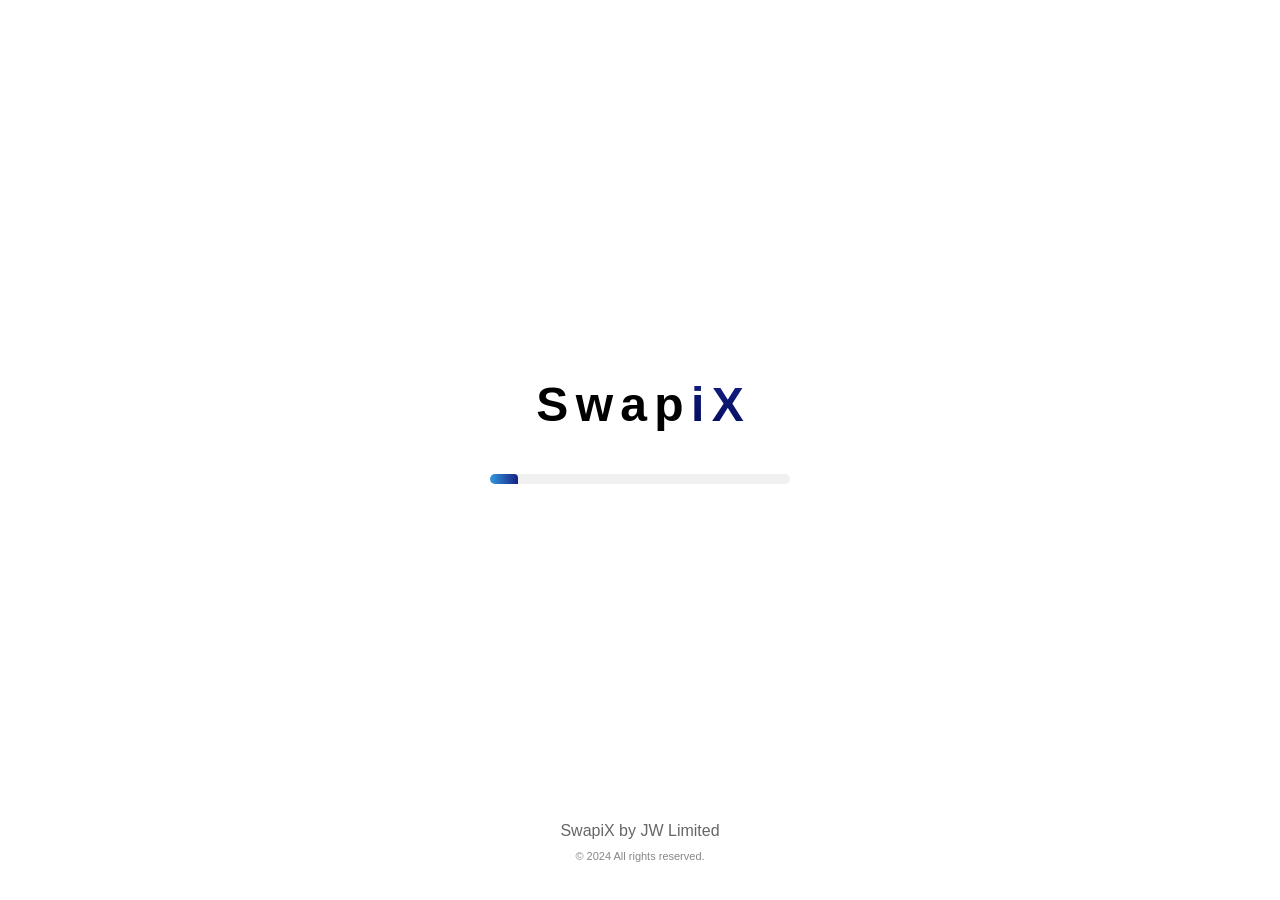
==== commit e5deb292: "little style update" ====
--- a/index.html
+++ b/index.html
@@ -44,83 +44,6 @@
     <script src="https://code.jquery.com/ui/1.13.2/jquery-ui.js"></script>
     <script src="https://github.com/jquery/sizzle/blob/main/src/sizzle.js"></script>
     <link rel="stylesheet" href="https://cdnjs.cloudflare.com/ajax/libs/font-awesome/6.4.0/css/all.min.css">
-    <style>
-      /* Chat Button Styles */
-      .chat-btn {
-        position: fixed;
-        bottom: 20px;
-        right: 20px;
-        background-color: #d9e2fc;
-        color: #5f7fff  ;
-        border: none;
-        border-radius: 20px;
-        width: 60px;
-        height: 60px;
-        font-size: 24px;
-        display: flex;
-        justify-content: center;
-        align-items: center;
-        cursor: pointer;
-        box-shadow: 3px 3px 8px rgba(0, 0, 0, 0.2);;
-        z-index: 9999;
-        animation: pulse 2s infinite;
-        transition: all 0.3s ease-in-out;
-      }
-
-      .chat-btn-hidden {
-        opacity: 0;
-        transform: scale(0.1);
-      }
-
-      /* Chat Iframe Styles */
-      #chat-iframe {
-        position: fixed;
-        bottom: 20px;
-        right: 20px;
-        width: 400px;
-        height: 600px;
-        border: none;
-        border-radius: 20px;
-        box-shadow: 0 0 20px rgba(0, 0, 0, 0.2);
-        z-index: 9998;
-        display: none;
-        transform: scale(0);
-        animation: slideIn 0.3s ease-out forwards;
-        transition: all 0.3s ease-in-out;
-      }
-
-      /* Animations */
-      @keyframes pulse {
-        0% {
-          transform: scale(1);
-        }
-        50% {
-          transform: scale(1.1);
-        }
-        100% {
-          transform: scale(1);
-        }
-      }
-
-      @keyframes slideIn {
-        0% {
-          transform: translateX(-200px);
-        }
-        100% {
-          transform: translateX(-100px);
-        }
-      }
-
-      @keyframes slideOut {
-        0% {
-          transform: translateY(0);
-        }
-        100% {
-          transform: translateY(100%);
-        }
-      }
-    </style>
-
     <title>SwapiX</title>
     <link rel="icon" href="/media/icons/logo.png" sizes="32x32">
 
@@ -144,6 +67,7 @@
     <script src="/scripts/Manager/posts/postobserver.manager.script.js"></script>
     <script src="/scripts/JW Limited/root.script.js"></script>
     <script src="/scripts/Manager/posts/post.creator.manager.script.js"></script>
+    <script src="/scripts/JW Limited/pages/my-goals.page.manager.script.js"></script>
     
     <script src="/scripts/Manager/account/data/user.stats.manager.script.js"></script>
     <script src="/scripts/JW Limited/pages/explorer.page.manager.script.js"></script>
@@ -159,6 +83,7 @@
     <link rel="stylesheet" href="/styles/public/header.style.css"> 
     <link rel="stylesheet" href="/styles/components/post/post-popup.style.css"> 
     <link rel="stylesheet" href="/styles/public/root.style.css"> 
+    <link rel="stylesheet" href="/styles/themes/root.dark.style.css"> 
     <link rel="stylesheet" href="/styles/public/container/404-container.style.css"> 
     <link rel="stylesheet" href="/styles/public/container/explorer-container.style.css"> 
     <link rel="stylesheet" href="/styles/public/container/group-container.style.css"> 
@@ -166,6 +91,7 @@
     <link rel="stylesheet" href="/styles/public/container/account-container.style.css"> 
     <link rel="stylesheet" href="/styles/public/component_colors.css"> 
     <link rel="stylesheet" href="/styles/components/pages/account.page.components.style.css">
+    <link rel="stylesheet" href="/styles/components/pages/my-goals.page.component.style.css">
 
     <!--SidePannels-->
     <link rel="stylesheet" href="/styles/public/sidebar_panels/search.style.css">
@@ -177,21 +103,11 @@
     <link rel="stylesheet" href="/styles/components/post/createpost.modal.style.css"> 
     <link rel="stylesheet" href="/styles/components/loader/spinner.style.css"> 
     <link rel="stylesheet" href="/styles/components/error-container.style.css"> 
+    <link href="https://cdn.jsdelivr.net/npm/tailwindcss@2.2.19/dist/tailwind.min.css" rel="stylesheet">
     <link rel="stylesheet" href="https://stackpath.bootstrapcdn.com/bootstrap/4.5.2/css/bootstrap.min.css">
     <link rel="stylesheet" href="https://cdnjs.cloudflare.com/ajax/libs/font-awesome/5.15.3/css/all.min.css">
     <link rel="stylesheet" href="https://cdnjs.cloudflare.com/ajax/libs/animate.css/4.1.1/animate.min.css">
     <link rel="stylesheet" href="https://fonts.googleapis.com/css2?family=Material+Symbols+Outlined:opsz,wght,FILL,GRAD@20..48,100..700,0..1,-50..200" />
-   
-    <!-- CDN Config -->
-    
-    <script type='text/javascript'>
-        imgix.config.host = 'assets.imgix.net';
-        imgix.config.useHttps = false;
-        imgix.config.defaultParams = {
-            auto: 'format,compress',
-            fit: 'crop'
-        }
-    </script>
 </head>
 
 <body>
@@ -234,11 +150,11 @@
         </div>
     </div>
     
-    <nav class="navbar navbar-white navbar-expand-lg">
-        <a class="navbar-brand" onclick="BackToMainPage();">
+    <nav class="navbar navbar-white navbar-expand-lg flex items-center px-4 py-2" style="display: flex;">
+        <span class="navbar-brand flex items-center cursor-pointer text-black font-bold mr-auto" onclick="BackToMainPage();" style="display: flex;">
             <img src="/media/icons/logo.png"  alt="SwapiX Logo" class="svg-logo">
             Swap<span class="branding-ix">iX</span><small ></small>
-        </a>
+        </span>
         <button class="navbar-toggler white" type="button" data-toggle="collapse" data-target="#navbarSupportedContent" aria-controls="navbarSupportedContent" aria-expanded="false" aria-label="Toggle navigation">
             <span class="navbar-toggler white"></span>
         </button>
@@ -275,8 +191,60 @@
             </ul>
         </div>
     </nav>
-    <div class="sidebar" id="sidebar">
+    <div class="sidebar transition-all duration-300" id="sidebar">
         <div class="sidebar-header">
+        </div>
+        <div id="goal-controller" class="m-3 p-3 bg-white rounded-xl border border-gray-200 collapsed-controller " style="overflow: hidden;" x-show="isCollapsed">
+          <div class="flex items-center justify-between">
+            <h4 id="sidebar-dreamName" class="text-lg font-semibold text-gray-800" id="dream-name">Senior Dev</h4>
+            <button onclick="
+
+              if(document.getElementById(`goal-controller`).getAttribute(`x-show`) != `open`) 
+              { 
+                document.getElementById(`goal-controller`).setAttribute(`x-show`,`open`);  
+                document.getElementById(`collapse-button`).setAttribute(`x-show`,`open`);  
+                return;
+              } 
+              document.getElementById(`goal-controller`).setAttribute(`x-show`,`isCollapsed`);
+              document.getElementById(`collapse-button`).setAttribute(`x-show`,`isCollapsed`);
+              " class="focus:outline-none">
+                <svg xmlns="http://www.w3.org/2000/svg" id="collapse-button" x-show="isCollapsed" class="h-6 w-6 text-gray-800 collapsed-Icon" fill="none" viewBox="0 0 24 24" stroke="currentColor">
+                    <path :class="{ 'hidden': !isCollapsed }" stroke-linecap="round" stroke-linejoin="round" stroke-width="2" d="M19 9l-7 7-7-7" />
+                </svg>
+            </button>
+          </div>
+          <div class="relative pt-1">
+            <span class="block text-gray-800 mb-1">Youre way to go:</span>
+            <div class="overflow-hidden h-2 mb-4 text-xs flex rounded bg-gray-200" style=" margin-top: 6px;">
+              <div style="width: 50%; background:  linear-gradient(to right, #3498db, #162184);" class="shadow-none flex flex-col text-center whitespace-nowrap text-white justify-center"></div>
+            </div>
+        </div>
+        <div x-show="isCollapsed" class=" space-y-2 transition-all duration-300">
+          <a href="#" class="block p-2 bg-white rounded-lg border border-blue-300 hover:bg-blue-100 transition-colors duration-300" style="text-decoration: none;">
+              <div class="flex items-center">
+                  <div class="flex-1">
+                      <h6 class="font-semibold text-blue-900">Task 1</h6>
+                  </div>
+                  <div class="text-blue-500">
+                      <svg xmlns="http://www.w3.org/2000/svg" class="h-5 w-5" viewBox="0 0 20 20" fill="currentColor">
+                          <path fill-rule="evenodd" d="M10 18a8 8 0 100-16 8 8 0 000 16zm1.293-9.707a1 1 0 00-1.414-1.414L8 8.586 6.707 7.293a1 1 0 00-1.414 1.414L6.586 10l-1.293 1.293a1 1 0 001.414 1.414L8 11.414l1.293 1.293a1 1 0 001.414-1.414L9.414 10l1.293-1.293z" clip-rule="evenodd" />
+                      </svg>
+                  </div>
+              </div>
+          </a>
+          <a href="#" class="block p-2 bg-blue-100 rounded-lg border border-blue-300 hover:bg-blue-200 transition-colors duration-300 " style="text-decoration: none;">
+              <div class="flex items-center">
+                  <div class="flex-1">
+                      <h6 class="font-semibold text-blue-900">Task 2</h6>
+                  </div>
+                  <div class="text-blue-500">
+                      <svg xmlns="http://www.w3.org/2000/svg" class="h-5 w-5" viewBox="0 0 20 20" fill="currentColor">
+                          <path fill-rule="evenodd" d="M10 18a8 8 0 100-16 8 8 0 000 16zm1.293-9.707a1 1 0 00-1.414-1.414L8 8.586 6.707 7.293a1 1 0 00-1.414 1.414L6.586 10l-1.293 1.293a1 1 0 001.414 1.414L8 11.414l1.293 1.293a1 1 0 001.414-1.414L9.414 10l1.293-1.293z" clip-rule="evenodd" />
+                      </svg>
+                  </div>
+              </div>
+          </a>
+      </div>         
         </div>
         <ul class="sidebar-menu">
             <li class="sidebar-item">
@@ -405,4 +373,85 @@
     
 
 </body>
+
+<div id="loginModal" class="hidden backdrop-blur-lg animation-slidein fixed inset-0 transition-opacity flex min-h-full flex-col justify-center px-6 py-12 lg:px-8 items-center justify-center z-50">
+  <div class="sm:mx-auto sm:w-full sm:max-w-sm">
+   <img class="mx-auto h-20 w-auto" src="/media/icons/logo.png" alt="JW Limited - SwapiX Admin Dashboard">
+   <h2 class="mt-10 text-center text-2xl font-bold leading-9 tracking-tight text-white-100">Sign in to your account</h2>
+  </div>
+
+  <div class="mt-10 sm:mx-auto sm:w-full sm:max-w-sm">
+    <form class="space-y-6" action="#" method="POST">
+    <div>
+        <label for="email" class="block text-sm font-medium leading-6 text-gray-900">Username</label>
+        <div class="mt-2">
+        <input  style="padding-left: 10px;" id="loginEmail" name="email" type="text" autocomplete="text" required class="search-input block w-full rounded-md border  border border-gray-300 rounded-md px-3 py-2 focus:outline-none focus:ring-1 focus:ring-blue-500">
+        </div>
+    </div>
+
+    <div>
+        <div class="flex items-center justify-between">
+        <label for="password" class="block text-sm font-medium leading-6 text-gray-900">Password</label>
+        <div class="text-sm">
+            <a href="#" style="transition: all 0.4s ease-in-out; color: #738aa2;" class="font-semibold">Forgot password?</a>
+        </div>
+        </div>
+        <div class="mt-2">
+        <input style="padding-left: 10px;" id="loginPassword" name="password" type="password" autocomplete="current-password" required class=" search-input block w-full rounded-md border  border border-gray-300 rounded-md px-3 py-2 focus:outline-none focus:ring-1 focus:ring-blue-500">
+        </div>
+    </div>
+
+    <div>
+        <button style="transition: all 0.4s ease-in-out; background-color: #343a42;color: white;" id="loginSubmit" class="flex w-full justify-center rounded-md px-3 py-1.5 text-sm font-semibold leading-6 shadow-sm hover:bg-indigo-500 focus-visible:outline focus-visible:outline-2 focus-visible:outline-offset-2 focus-visible:outline-indigo-600">Sign in</button>
+    </div>
+    </form>
+
+    <p class="mt-10 text-center text-sm text-gray-500">
+    Not a member?
+    <a onclick="document.getElementById(`registerModal`).classList.remove(`hidden`); document.getElementById(`loginModal`).classList.add(`hidden`);" style="transition: all 0.4s ease-in-out; color: #738aa2;" class="font-semibold leading-6">Lets become one!</a>
+    </p>
+  </div>
+</div>
+
+<div id="registerModal" class="hidden backdrop-blur-lg animation-slidein fixed inset-0 transition-opacity flex min-h-full flex-col justify-center px-6 py-12 lg:px-8 items-center justify-center z-50">
+  <div class="sm:mx-auto sm:w-full sm:max-w-sm">
+    <img class="mx-auto h-20 w-auto" src="/media/icons/logo.png" alt="JW Limited - SwapiX Admin Dashboard">
+    <h2 class="mt-10 text-center text-2xl font-bold leading-9 tracking-tight text-white-100">Welcome, we waited!</h2>
+  </div>
+
+  <div class="mt-10 sm:mx-auto sm:w-full sm:max-w-sm">
+    <form class="space-y-6" action="#" method="POST">
+      <div>
+        <label for="username" class="block text-sm font-medium leading-6 text-gray-900">Username</label>
+        <div class="mt-2">
+          <input style="padding-left: 10px;" id="registerUsername" name="username" type="text" autocomplete="text" required class="search-input block w-full rounded-md border border-gray-300 rounded-md px-3 py-2 focus:outline-none focus:ring-1 focus:ring-blue-500">
+        </div>
+      </div>
+
+      <div>
+        <label for="email" class="block text-sm font-medium leading-6 text-gray-900">Email</label>
+        <div class="mt-2">
+          <input style="padding-left: 10px;" id="registerEmail" name="email" type="email" autocomplete="email" required class="search-input block w-full rounded-md border border-gray-300 rounded-md px-3 py-2 focus:outline-none focus:ring-1 focus:ring-blue-500">
+        </div>
+      </div>
+
+      <div>
+        <label for="password" class="block text-sm font-medium leading-6 text-gray-900">Password</label>
+        <div class="mt-2">
+          <input style="padding-left: 10px;" id="registerPassword" name="password" type="password" autocomplete="new-password" required class="search-input block w-full rounded-md border border-gray-300 rounded-md px-3 py-2 focus:outline-none focus:ring-1 focus:ring-blue-500">
+        </div>
+      </div>
+
+      <div>
+        <button style="transition: all 0.4s ease-in-out; background-color: #343a42;color: white;" id="registerSubmit" class="flex w-full justify-center rounded-md px-3 py-1.5 text-sm font-semibold leading-6 shadow-sm hover:bg-indigo-500 focus-visible:outline focus-visible:outline-2 focus-visible:outline-offset-2 focus-visible:outline-indigo-600">Register</button>
+      </div>
+    </form>
+
+    <p class="mt-10 text-center text-sm text-gray-500">
+      Already have an account? 
+      <a onclick="document.getElementById(`registerModal`).classList.add(`hidden`); document.getElementById(`loginModal`).classList.remove(`hidden`);" style="transition: all 0.4s ease-in-out; color: #738aa2;" class="font-semibold leading-6">Sign in</a>
+    </p>
+  </div>
+</div>
+
 </html>
--- a/styles/public/root.style.css
+++ b/styles/public/root.style.css
@@ -60,4 +60,102 @@
     bottom: 20px; /* Adjust as needed */
     left: 20px; /* Adjust as needed */
     width: calc(100% - 40px); /* Adjust width */
-}+}
+
+.backdrop-blur-lg {
+    backdrop-filter: blur(64px);
+    z-index: 3000 !important;
+}
+
+.chat-btn {
+    position: fixed;
+    bottom: 20px;
+    right: 20px;
+    background-color: #fbfcff;
+    color: #5f7fff;
+    border: 1px solid #eee;
+    border-radius: 20px;
+    width: 60px;
+    height: 60px;
+    font-size: 24px;
+    display: flex;
+    justify-content: center;
+    align-items: center;
+    cursor: pointer;
+    box-shadow: 3px 3px 8px rgb(0 0 0 / 9%);
+    z-index: 2000;
+    animation: pulse 2s infinite;
+    transition: all 0.3s ease-in-out;
+}
+
+  .chat-btn-hidden {
+    opacity: 0;
+    transform: scale(0.1);
+  }
+
+  /* Chat Iframe Styles */
+  #chat-iframe {
+    position: fixed;
+    bottom: 20px;
+    right: 20px;
+    width: 400px;
+    height: 600px;
+    border: none;
+    border-radius: 20px;
+    box-shadow: 0 0 20px rgba(0, 0, 0, 0.2);
+    z-index: 9998;
+    display: none;
+    transform: scale(0);
+    animation: slideIn 0.3s ease-out forwards;
+    transition: all 0.3s ease-in-out;
+  }
+
+  /* Animations */
+  @keyframes pulse {
+    0% {
+      transform: scale(1);
+    }
+    50% {
+      transform: scale(1.1);
+    }
+    100% {
+      transform: scale(1);
+    }
+  }
+
+
+
+  @keyframes slideIn {
+    0%{
+        transform: translateY(20px);
+        opacity: 0;
+    }
+    100%{
+        transform: translateX(0px);
+        opacity:100;
+    }
+}
+
+.animation-slideTab{
+    animation: slideTab 0.4s ease-in-out;
+}
+
+@keyframes slideTab {
+    0%{
+        transform: translateX(10px);
+        opacity: 0;
+    }
+    100%{
+        transform: translateX(0px);
+        opacity:100;
+    }
+}
+
+  @keyframes slideOut {
+    0% {
+      transform: translateY(0);
+    }
+    100% {
+      transform: translateY(100%);
+    }
+  }
--- a/styles/themes/root.dark.style.css
+++ b/styles/themes/root.dark.style.css
@@ -0,0 +1,228 @@
+:root{
+    --bgc-dark: #1e1e1e;
+    --b-bgc-dark: #333333;
+    --b-bgc-gray: #4b4b4b;
+    --c-blue-900: #081030;
+    --c-blue-800: #111b40;
+    --c-blue-700: #152148;
+    --c-blue-500: #1d7bdb;
+    --c-blue-300: #293359;
+    --c-blue-200: #4e5985;
+    --c-blue-100: #dfe8ff;
+    --c-green-400: #4ade80;
+    --b-bgc-grayDark: #2e2e2e;
+    --b-bgc-grayDarker: #343434;
+    --text-color: #dedede;
+}
+
+.dark {
+    transition:  all 0.4s ease-in-out;
+    background-color: #121212 !important;
+    color: #e0e0e0 !important;
+}
+
+.dark h1,
+.dark h2,
+.dark h3,
+.dark h4,
+.dark h5,
+.dark h6{
+    color: #ffffff !important;
+}
+
+.dark a,
+.dark p{
+    color: #e8e8e8 !important;
+}
+
+.dark .navbar{
+    background-color: var(--bgc-dark);
+    border-color: var(--b-bgc-gray);
+    color: #e0e0e0;
+}
+
+.dark .navbar .navbar-brand{
+    background-color: var(--bgc-dark);
+    color: #e0e0e0 !important;
+}
+
+.dark .navbar .span{
+    background-color: var(--bgc-dark);
+    color: #e0e0e0 !important;
+}
+
+.dark .navbar .a{
+    background-color: var(--bgc-dark);
+    color: #e0e0e0 !important;
+}
+.dark .bg-white {
+    background-color: #1e1e1e !important;
+}
+
+.dark .text-gray-800 {
+    color: #e0e0e0 !important;
+}
+.dark .text-gray-700{
+    color: #e0e0e0 !important;
+}
+.dark .border-gray-200 {
+    border-color: #333333 !important;
+}
+
+.dark .bg-gray-100 {
+    background-color: #1e1e1e !important;
+}
+
+.dark .text-gray-500 {
+    color: #818181 !important;
+}
+
+.dark .bg-gray-300{
+    background-color: #333333 !important;
+}
+
+.dark .bg-gray-50{
+    background-color: #2e2e2e !important;
+}
+
+.dark .bg-gray-200{
+    background-color: #2e2e2e !important;
+}
+
+.dark .bg-gray-300 {
+    background-color: #333333 !important;
+}
+
+.dark .bg-green-600 {
+    background-color: #2e7d32 !important;
+}
+
+.dark .bg-blue-600 {
+    background-color: #1565c0 !important;
+}
+
+.dark .bg-red-500 {
+    background-color: #c62828 !important;
+}
+
+.dark .error-container{
+    background-color: var(--b-bgc-grayDark) !important;  
+}
+
+.dark .error-message{
+    background-color: var(--bgc-dark);
+    border: 1px solid var(--b-bgc-gray);
+    color: white;
+}
+
+.dark .logout-button{
+    background: var(--b-bgc-grayDark);
+    border: 1px solid var(--b-bgc-grayDark);
+    color: white !important;
+}
+
+.dark .sidebar {
+    background-color: var(--bgc-dark);
+    border: 1px solid var(--b-bgc-gray);
+}
+
+.dark .letter{
+    color: var(--text-color) !important;
+}
+
+.dark .sidebar .sidebar-link {
+    background-color: var(--bgc-dark);
+    border: 1px solid var(--b-bgc-grayDarker);
+}
+
+.dark .loading-bar{
+    background: var(--b-bgc-grayDark);
+    border: 1px solid var(--b-bgc-grayDark);
+}
+
+.dark #loader-overlay{
+    background-color: var(--bgc-dark);
+    border: 1px solid var(--b-bgc-gray);
+}
+
+.dark .branding-ix{
+    background: linear-gradient(195deg, #649ff7, #515897);  
+    -webkit-background-clip: text;
+    -webkit-text-fill-color: transparent;
+}
+
+.dark .bg-blue-500 {
+    background-color: #1e88e5 !important;
+}
+
+.dark .border-gray-300 {
+    border-color: #555555 !important;
+}
+
+.dark .bg-gray-900 {
+    background-color: #0d0d0d !important;
+}
+
+.dark .text-gray-200 {
+    color:  !important;
+}
+
+.dark .btn-primary {
+    background-color: #1e88e5;
+    color: #ffffff;
+}
+
+.dark .btn-secondary {
+    background-color: #333333;
+    color: #ffffff;
+}
+
+.dark .search-input {
+    background-color: #2e2e2e;
+    color: #e0e0e0;
+    border-color: #555555;
+}
+
+.dark .progress-bar {
+    background-color: #444444;
+}
+
+.dark .progress-fill {
+    background-color: #1e88e5;
+}
+
+.dark .card {
+    background-color: #1e1e1e;
+    border-color: #333333;
+}
+
+.dark .widget-header {
+    border-bottom-color: #333333;
+}
+
+.dark .text-sm {
+    color: #b0b0b0;
+}
+
+.dark .text-lg {
+    color: #e0e0e0;
+}
+
+.dark .post{
+    background-color: rgb(35 35 35 / 90%);
+    border: 1px solid  #333333 !important;
+}
+
+.dark .post-description {
+    border: 1px solid #353535;
+}
+
+.dark .post-tag {
+    background-color: #383838;
+    color: #ddd;
+}
+
+.dark .chat-btn{
+    background-color: rgb(35 35 35 / 90%);
+    border: 1px solid  #333333 !important;
+}
--- a/styles/components/post/majorPost.style.css
+++ b/styles/components/post/majorPost.style.css
@@ -31,6 +31,7 @@
   }
   
   .author-image-container {
+    display: flex !important;
     box-shadow: 3px 3px 8px rgba(0, 0, 0, 0.1);
     position: relative;
     display: inline-block;
--- a/styles/public/sidebar.style.css
+++ b/styles/public/sidebar.style.css
@@ -4,7 +4,7 @@
     top: 0;
     height: 100vh;
     width: 250px;
-    background-color: rgba(255, 255, 255, 0.9);
+    background-color: #fcfcfcac;
     backdrop-filter: blur(20px);
     -webkit-backdrop-filter: blur(20px);
     border-right: 1px solid rgba(0, 0, 0, 0.1);
@@ -13,13 +13,11 @@
     display: flex;
     z-index: 999;
     flex-direction: column;
-
 }
-
 
 .sidebar-header {
     text-align: center;
-    padding-top: 75px !important;
+    padding-top: 65px !important
 }
 
 .sidebar-menu {
@@ -31,15 +29,18 @@
 .sidebar-item {
     position: relative;
     overflow: hidden;
-    margin: 20px 0;
+    margin: 8px 0;
 }
 
 .sidebar-link {
-    max-height: 52px;
+    height: 58px;
+    max-height: 60px;
     cursor: pointer;
     display: flex;
     align-items: center;
-    margin: 10px;
+    margin-bottom: 10px;
+    margin-left: 15px;
+    margin-right: 15px;
     padding: 15px 20px;
     color: #333;
     overflow: hidden;
@@ -50,7 +51,37 @@
 }
 
 .active-item{
-    width: 80px;
+    width: 90px;
+}
+
+.collapsed-space[x-show=Open]{
+    opacity: 1;
+    transition: all 0.4s ease-in-out;
+}
+
+.collapsed-space[x-show=isCollapsed]{
+    opacity: 0;
+    transition: all 0.4s ease-in-out;
+}
+
+.collapsed-controller[x-show=isCollapsed]{
+    height: 117px !important;
+    transition: all 0.4s ease-in-out;
+}
+
+.collapsed-controller[x-show=open]{
+    height: 231px !important;
+    transition: all 0.4s ease-in-out;
+}
+
+.collapsed-Icon[x-show=isCollapsed]{
+    transform: rotateX(0);
+    transition: all 0.4s ease-in-out;
+}
+
+.collapsed-Icon[x-show=open]{
+    transform: rotateX(180deg);
+    transition: all 0.4s ease-in-out;
 }
 
 .link-selected{
--- a/styles/components/post/createpost.modal.style.css
+++ b/styles/components/post/createpost.modal.style.css
@@ -14,19 +14,21 @@
   }
   
   .modal-content {
-    flex-direction: none !important;
-    border: 0px solid #eee !important;
-    min-height: 500px;
-    transition: all 0.4s ease-in-out;
     background-color: rgb(255, 255, 255) !important;
     backdrop-filter: blur(15px);
+    transition: all 0.4s ease-in-out;
+    border: 0px solid rgb(0 0 0 / 0%) !important;
     border-radius: 15px !important;
-    margin: 15% auto;
-    padding: 25px;
-    border: 1px solid #cbcbcb;
+    margin-top: 10%;
+    margin-bottom: auto;
+    box-shadow: 0 0 0px rgba(0, 0, 0, 0.2) !important;
+    padding: 20px;
+    margin-left: auto;
+    margin-right: auto;
     width: 80%;
+    max-height: 80%;
+    overflow: hidden;
     max-width: 600px;
-    position: relative;
   }
 
   .upload-area {
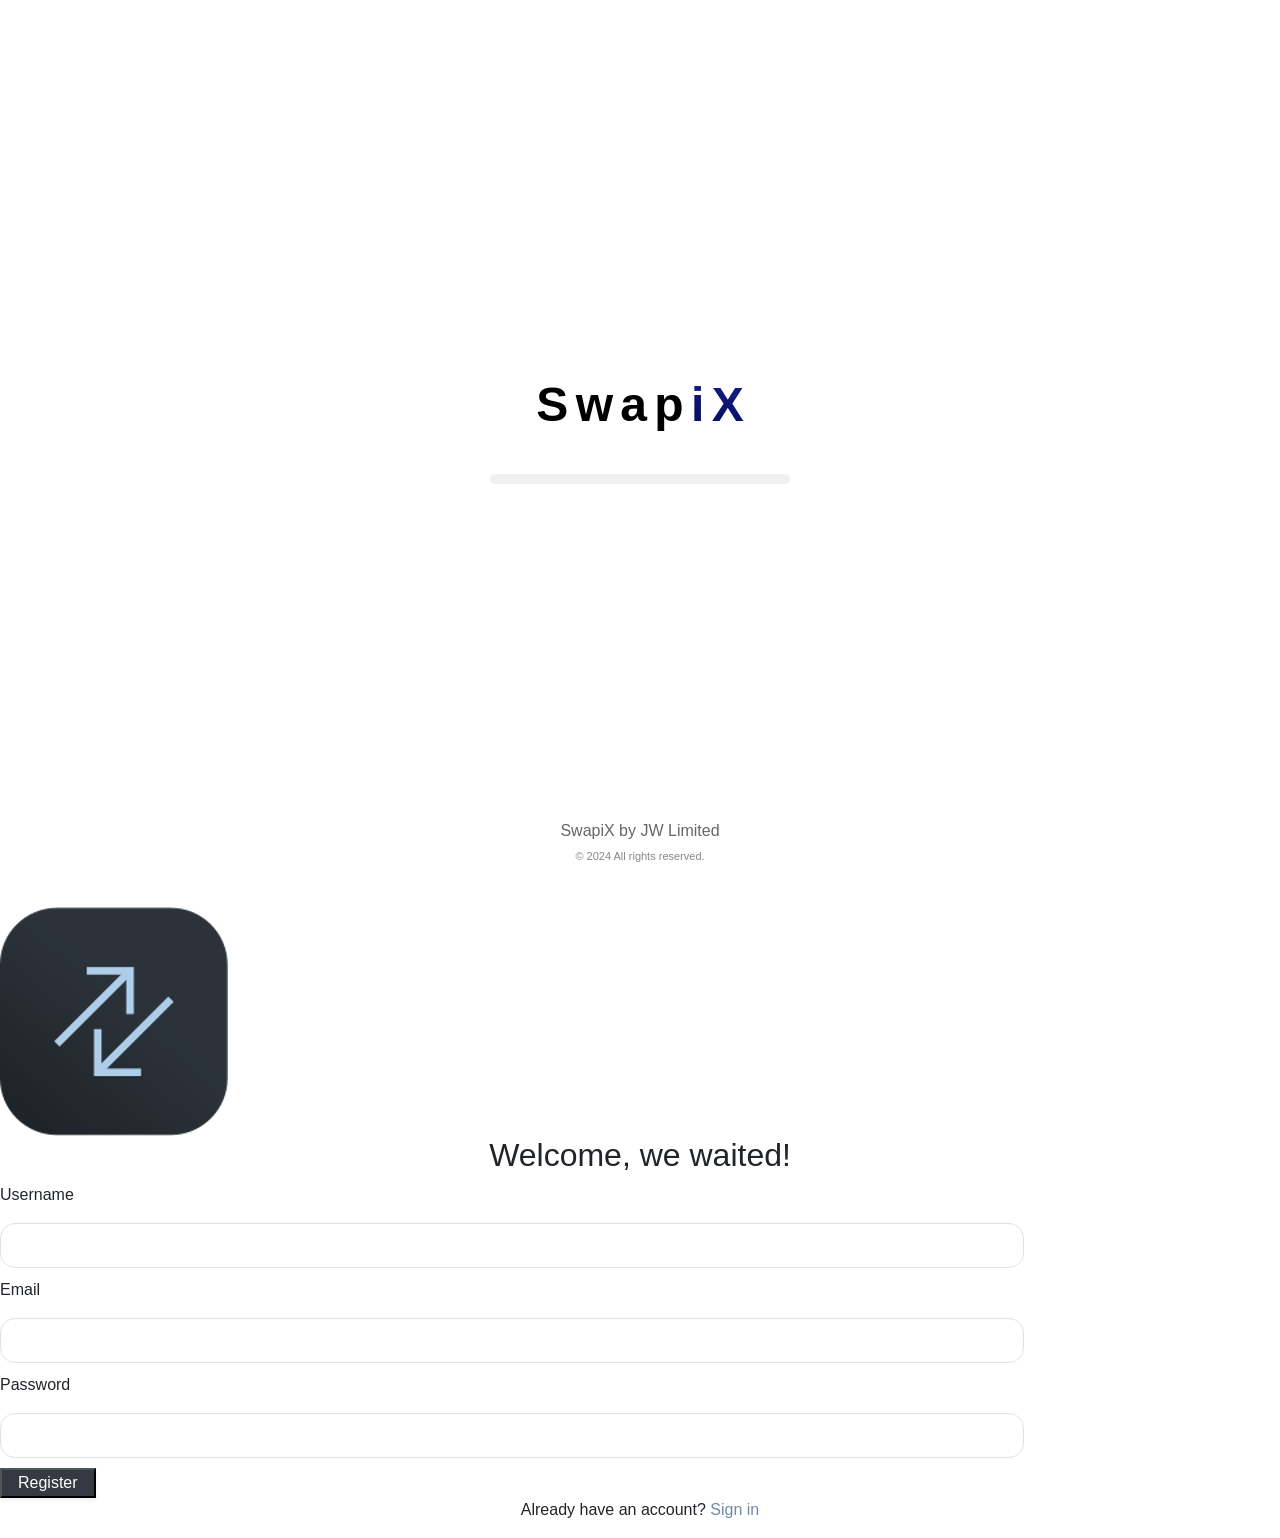
==== commit b2ca28ae: "show" ====
--- a/index.html
+++ b/index.html
@@ -220,7 +220,7 @@
             </div>
         </div>
         <div x-show="isCollapsed" class=" space-y-2 transition-all duration-300">
-          <a href="#" class="block p-2 bg-white rounded-lg border border-blue-300 hover:bg-blue-100 transition-colors duration-300" style="text-decoration: none;">
+          <a href="#" class="block p-2 bg-white rounded-lg border border-gray-200 hover:bg-blue-100 transition-colors duration-300" style="text-decoration: none;">
               <div class="flex items-center">
                   <div class="flex-1">
                       <h6 class="font-semibold text-blue-900">Task 1</h6>
@@ -232,7 +232,7 @@
                   </div>
               </div>
           </a>
-          <a href="#" class="block p-2 bg-blue-100 rounded-lg border border-blue-300 hover:bg-blue-200 transition-colors duration-300 " style="text-decoration: none;">
+          <a href="#" class="block p-2 bg-white rounded-lg border border-gray-200 hover:bg-blue-200 transition-colors duration-300 " style="text-decoration: none;">
               <div class="flex items-center">
                   <div class="flex-1">
                       <h6 class="font-semibold text-blue-900">Task 2</h6>
@@ -413,6 +413,31 @@
   </div>
 </div>
 
+<div id="customDialog" style="z-index: 10000;" class="hidden fixed inset-0 w-screen overflow-y-auto animation-slidein">
+  <div class="fixed inset-0 bg-gray-500 bg-opacity-75 transition-opacity"></div>
+  <div class="flex min-h-full items-end justify-center p-4 text-center sm:items-center sm:p-0">
+    <div class="relative transform overflow-hidden rounded-lg bg-white text-left shadow-xl transition-all sm:my-8 sm:w-full sm:max-w-lg">
+      <div class="bg-white px-4 pb-4 pt-5 sm:p-6 sm:pb-4">
+        <div class="sm:flex sm:items-start">
+          <div id="dialogIcon" class="mx-auto flex h-12 w-12 flex-shrink-0 items-center justify-center rounded-full sm:mx-0 sm:h-10 sm:w-10">
+            <!-- Icon will be inserted here -->
+          </div>
+          <div class="mt-3 text-center sm:ml-4 sm:mt-0 sm:text-left">
+            <h3 id="dialogTitle" class="text-lg leading-6 font-medium text-gray-900"></h3>
+            <div class="mt-2">
+              <p id="dialogMessage" class="text-sm text-gray-500"></p>
+            </div>
+          </div>
+        </div>
+      </div>
+      <div class="bg-gray-50 px-4 py-3 sm:flex sm:flex-row-reverse sm:px-6">
+        <button id="mainActionButton" type="button" class="inline-flex w-full justify-center rounded-md bg-blue-600 px-3 py-2 text-sm font-semibold text-white shadow-sm hover:bg-blue-500 sm:ml-3 sm:w-auto">Action</button>
+        <button id="cancelButton" type="button" class="mt-3 inline-flex w-full justify-center rounded-md bg-white px-3 py-2 text-sm font-semibold text-gray-900 shadow-sm ring-1 ring-inset ring-gray-300 hover:bg-gray-50 sm:mt-0 sm:w-auto">Cancel</button>
+      </div>
+    </div>
+  </div>
+</div>
+
 <div id="registerModal" class="hidden backdrop-blur-lg animation-slidein fixed inset-0 transition-opacity flex min-h-full flex-col justify-center px-6 py-12 lg:px-8 items-center justify-center z-50">
   <div class="sm:mx-auto sm:w-full sm:max-w-sm">
     <img class="mx-auto h-20 w-auto" src="/media/icons/logo.png" alt="JW Limited - SwapiX Admin Dashboard">
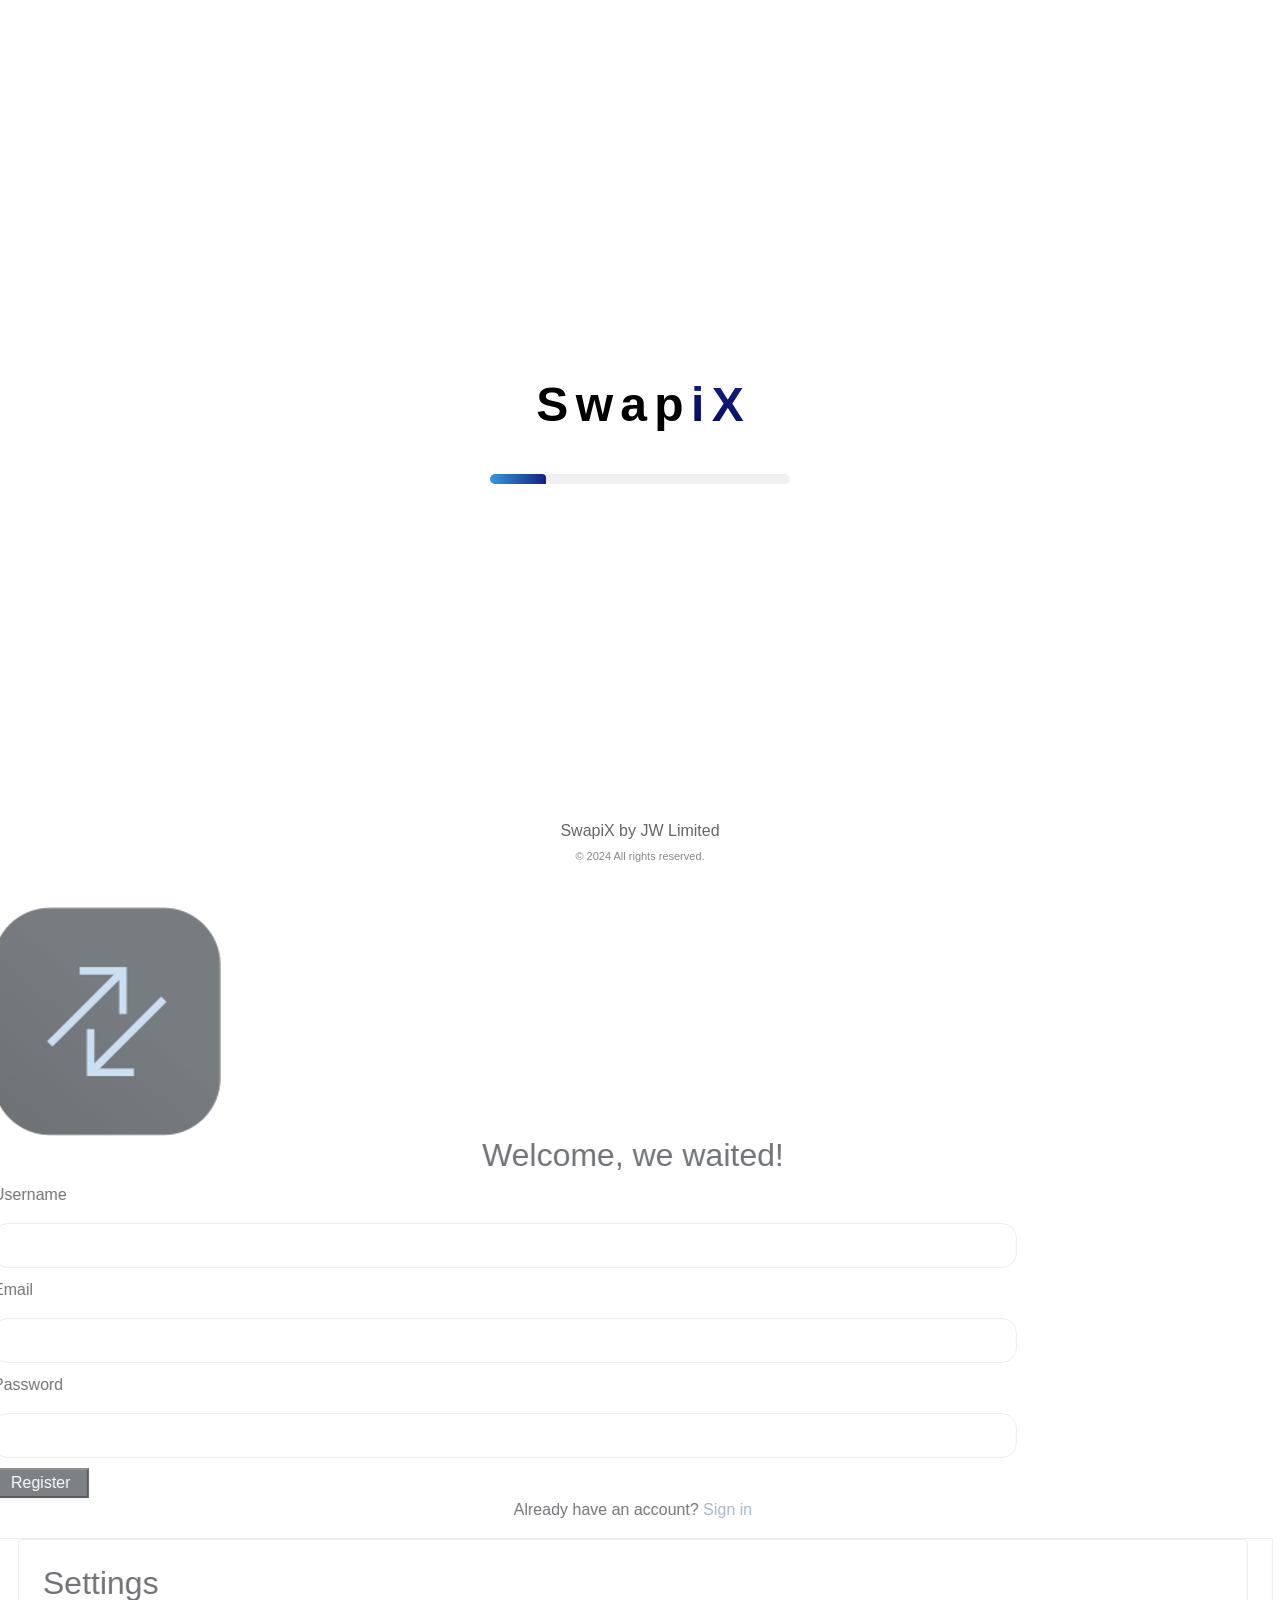
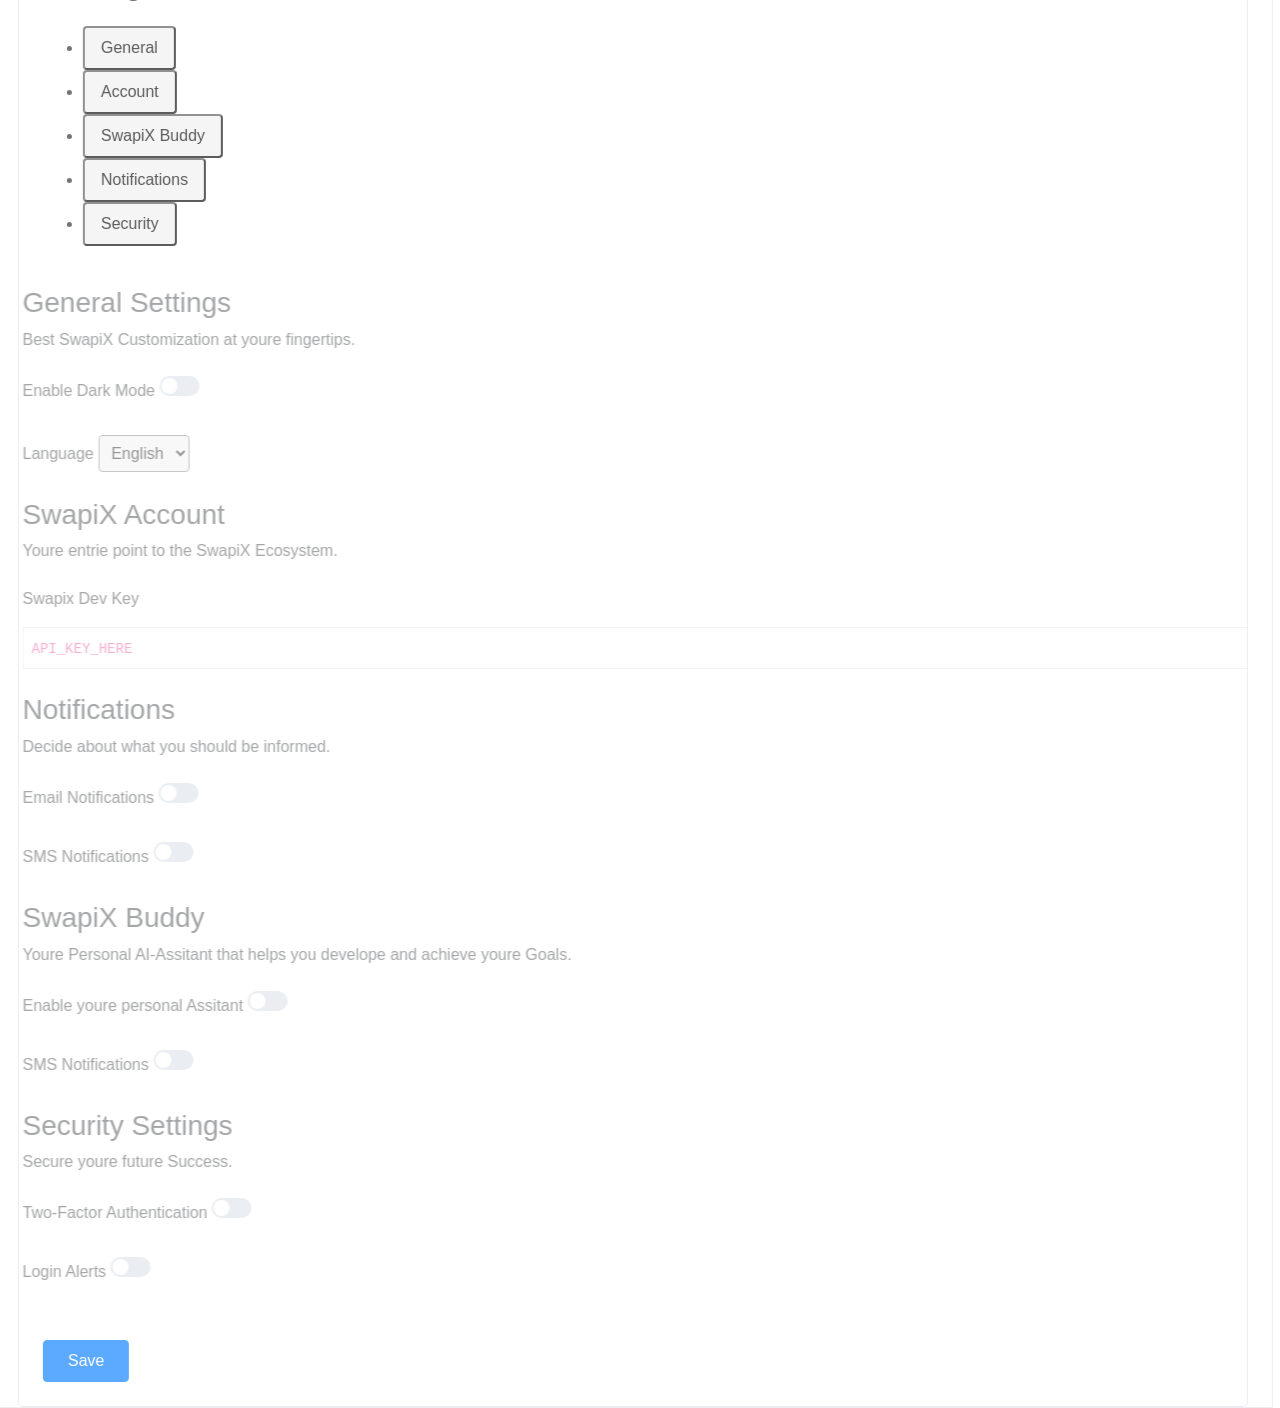
==== commit 6803a406: "su" ====
--- a/index.html
+++ b/index.html
@@ -179,7 +179,7 @@
                             <span id="header-dropdown-email" class="email"></span>
                         </div>
                         <a class="dropdown-item" target="_blank" href="https://core.swapix.fun/pages/account/?action=sub">Subscription</a>
-                        <a class="dropdown-item" target="_blank" href="https://core.swapix.fun/pages/account/?action=settings">Settings</a>
+                        <a class="dropdown-item" id="settingsBtn">Settings</a>
                         <a class="dropdown-item" target="_blank" href="https://developer.swapix.fun/">Developers</a>
                         <a class="dropdown-item" onclick="logoutMainUser()">Logout</a>
                         <div class="dropdown-divider"></div>
@@ -413,7 +413,7 @@
   </div>
 </div>
 
-<div id="customDialog" style="z-index: 10000;" class="hidden fixed inset-0 w-screen overflow-y-auto animation-slidein">
+<div id="customDialog" style="z-index: 10000;" class="hidden fixed inset-0 w-screen overflow-y-auto animate-in">
   <div class="fixed inset-0 bg-gray-500 bg-opacity-75 transition-opacity"></div>
   <div class="flex min-h-full items-end justify-center p-4 text-center sm:items-center sm:p-0">
     <div class="relative transform overflow-hidden rounded-lg bg-white text-left shadow-xl transition-all sm:my-8 sm:w-full sm:max-w-lg">
@@ -478,5 +478,117 @@
     </p>
   </div>
 </div>
-
+<div id="settingsModal" style="z-index: 3000;" class="border border-gray-200 fixed inset-0 overflow-y-auto hidden animation-slidein">
+  <div class="flex items-center justify-center min-h-screen px-4 py-12">
+      <div class="backdrop absolute inset-0 bg-gray-900 opacity-70"></div>
+      <div class="border border-gray-200 relative bg-white dark:bg-gray-800 dark:text-gray-200 rounded-lg overflow-hidden shadow-xl transform transition-all max-w-4xl w-full">
+          <div class="flex">
+              <!-- Sidebar Tabs -->
+              <div class="w-1/4 bg-gray-100 dark:bg-gray-900 p-4 border-r border-gray-200">
+                  <h2 class="text-xl font-semibold mb-4">Settings</h2>
+                  <ul class="space-y-2">
+                      <li>
+                          <button class="tab-button w-full text-left py-2 px-3 rounded bg-gray-200 hover:bg-gray-300 transition" data-tab="general">
+                              General
+                          </button>
+                      </li>
+                      <li>
+                          <button class="tab-button w-full text-left py-2 px-3 rounded hover:bg-gray-300 transition" data-tab="account">
+                              Account
+                          </button>
+                      </li>
+                      <li>
+                          <button class="tab-button w-full text-left py-2 px-3 rounded hover:bg-gray-300 transition" data-tab="buddy">
+                              SwapiX Buddy
+                          </button>
+                      </li>
+                      <li>
+                          <button class="tab-button w-full text-left py-2 px-3 rounded hover:bg-gray-300 transition" data-tab="notifications">
+                              Notifications
+                          </button>
+                      </li>
+                      <li>
+                          <button class="tab-button w-full text-left py-2 px-3 rounded hover:bg-gray-300 transition" data-tab="security">
+                              Security
+                          </button>
+                      </li>
+                      <!-- Add more tabs as needed -->
+                  </ul>
+              </div>
+              <!-- Tab Contents -->
+              <div class="w-3/4 p-6">
+                  <div id="general" class="tab-content hidden animation-slideTab">
+                      <h3 class="text-lg font-semibold">General Settings</h3>
+                      <p class="text-gray-200 mb-4">Best SwapiX Customization at youre fingertips.</p>
+                      <!-- General settings content -->
+                      <div class="flex items-center justify-between mb-4">
+                          <label for="darkModeToggleSettings" class="text-gray-700 dark:text-gray-300">Enable Dark Mode</label>
+                          <input id="darkModeToggleSettings" type="checkbox" class="toggle-checkbox">
+                      </div>
+                      <div class="flex items-center justify-between mb-4">
+                          <label for="settingGeneral2" class="text-gray-700 dark:text-gray-300">Language</label>
+                          <select id="settingGeneral2" class="bg-gray-200 dark:bg-gray-700 text-gray-700 dark:text-gray-300 p-2 rounded">
+                              <option value="en">English</option>
+                          </select>
+                      </div>
+                  </div>
+                  <div id="account" class="tab-content hidden animation-slideTab">
+                      <div class="text-sm text-gray-500">
+                          <h3 class="text-lg font-semibold"> SwapiX Account</h3>
+                          <p class="text-gray-200 mb-4">Youre entrie point to the SwapiX Ecosystem.</p>
+                        <div class="mb-4">
+                          <p class="text-gray-700 dark:text-gray-300">Swapix Dev Key</p>
+                          <div class="mt-1 p-2 border border-gray-300 rounded-md">
+                            <code id="apiKeyDisplay">API_KEY_HERE</code>
+                          </div>
+                        </div>
+                   </div>
+                  </div>
+                  <div id="notifications" class="tab-content hidden animation-slideTab">
+                      <h3 class="text-lg font-semibold">Notifications</h3>
+                      <p class="text-gray-200 mb-4">Decide about what you should be informed.</p>
+                      <!-- Notifications settings content -->
+                      <div class="flex items-center justify-between mb-4">
+                          <label for="settingNotifications1" class="text-gray-700 dark:text-gray-300">Email Notifications</label>
+                          <input id="settingNotifications1" type="checkbox" class="toggle-checkbox">
+                      </div>
+                      <div class="flex items-center justify-between mb-4">
+                          <label for="settingNotifications2" class="text-gray-700 dark:text-gray-300">SMS Notifications</label>
+                          <input id="settingNotifications2" type="checkbox" class="toggle-checkbox">
+                      </div>
+                  </div>
+                  <div id="buddy" class="tab-content hidden animation-slideTab">
+                    <h3 class="text-lg font-semibold">SwapiX Buddy</h3>
+                    <p class="text-gray-200 mb-4">Youre Personal AI-Assitant that helps you develope and achieve youre Goals.</p>
+                    <!-- Notifications settings content -->
+                    <div class="flex items-center justify-between mb-4">
+                        <label for="settingNotifications1" class="text-gray-700 dark:text-gray-300">Enable youre personal Assitant</label>
+                        <input id="settingNotifications1" type="checkbox" class="toggle-checkbox">
+                    </div>
+                    <div class="flex items-center justify-between mb-4">
+                        <label for="settingNotifications2" class="text-gray-700 dark:text-gray-300">SMS Notifications</label>
+                        <input id="settingNotifications2" type="checkbox" class="toggle-checkbox">
+                    </div>
+                </div>
+                  <div id="security" class="tab-content hidden animation-slideTab">
+                      <h3 class="text-lg font-semibold">Security Settings</h3>
+                      <p class="text-gray-200 mb-4">Secure youre future Success.</p>
+                      <!-- Security settings content -->
+                      <div class="flex items-center justify-between mb-4">
+                          <label for="settingSecurity1" class="text-gray-700 dark:text-gray-300">Two-Factor Authentication</label>
+                          <input id="settingSecurity1" type="checkbox" class="toggle-checkbox">
+                      </div>
+                      <div class="flex items-center justify-between mb-4">
+                          <label for="settingSecurity2" class="text-gray-700 dark:text-gray-300">Login Alerts</label>
+                          <input id="settingSecurity2" type="checkbox" class="toggle-checkbox">
+                      </div>
+                  </div>
+              </div>
+          </div>
+          <div class="flex justify-end p-4 border-t border-gray-200 dark:border-gray-700">
+              <button id="saveSettingsBtn" class="btn btn-primary px-4 py-2 rounded bg-blue-500 hover:bg-blue-600 text-white">Save</button>
+          </div>
+      </div>
+  </div>
+</div>
 </html>
--- a/styles/public/header.style.css
+++ b/styles/public/header.style.css
@@ -65,19 +65,6 @@
 
 .nav-link:hover::before {
     transform: scaleX(1); /* Unterstrich erscheint beim Hover */
-}
-
-
-.btn-primary {
-    background: linear-gradient(195deg, #252587, #284c9f); ;
-    transition: all 0.3s ease; /* Fließende Übergänge */
-    border-color: #425efc; /* Pink border on hover */
-    color: #fff; 
-    transition: all 0.5s ease-in-out; /* Fließende Übergänge */
-}
-
-.btn-primary:hover {
-    background: linear-gradient(95deg, #252587, #284c9f); 
 }
 
 /* SVG-Logo im Header */
--- a/styles/public/root.style.css
+++ b/styles/public/root.style.css
@@ -45,6 +45,38 @@
     --pale-blue-color: #f4f7ff;
 }
 
+.toggle-checkbox {
+  position: relative;
+  width: 40px;
+  height: 20px;
+  -webkit-appearance: none;
+  background-color: #cbd5e0;
+  outline: none;
+  cursor: pointer;
+  border-radius: 10px;
+  transition: background-color 0.2s ease-in-out;
+}
+
+.toggle-checkbox:checked {
+  background-color: #4a5568;
+}
+
+.toggle-checkbox:before {
+  content: '';
+  position: absolute;
+  top: 2px;
+  left: 2px;
+  width: 16px;
+  height: 16px;
+  background-color: white;
+  border-radius: 50%;
+  transition: transform 0.2s ease-in-out;
+}
+
+.toggle-checkbox:checked:before {
+  transform: translateX(20px);
+}
+
 .logout-button {
     background: linear-gradient(95deg, #ebebee, #f4f7fc);; /* Green button color */
     color: #2a2a2a; /* White text color */
@@ -123,7 +155,9 @@
     }
   }
 
-
+  .animation-slidein{
+    animation: slideIn 0.4s ease-in-out;
+  }
 
   @keyframes slideIn {
     0%{
@@ -158,4 +192,37 @@
     100% {
       transform: translateY(100%);
     }
-  }+  }
+
+  /* Add these styles to your existing stylesheet */
+
+@keyframes fadeInScale {
+    0% {
+      opacity: 0;
+      transform: scale(0.95);
+    }
+    100% {
+      opacity: 1;
+      transform: scale(1);
+    }
+  }
+  
+  @keyframes fadeOutScale {
+    0% {
+      opacity: 1;
+      transform: scale(1);
+    }
+    100% {
+      opacity: 0;
+      transform: scale(0.95);
+    }
+  }
+  
+  .animate-in {
+    animation: fadeInScale 0.5s forwards;
+  }
+  
+  .animate-out {
+    animation: fadeOutScale 0.5s forwards;
+  }
+  
--- a/styles/themes/root.dark.style.css
+++ b/styles/themes/root.dark.style.css
@@ -164,7 +164,7 @@
 }
 
 .dark .text-gray-200 {
-    color:  !important;
+    color: #a7a7a7 !important;
 }
 
 .dark .btn-primary {
@@ -216,6 +216,18 @@
 .dark .post-description {
     border: 1px solid #353535;
 }
+.dark .search-container,
+.dark .notifications-container,
+.dark .goals-container{
+    background: rgb(35 35 35 / 90%);
+    border: 1px solid  #333333 !important;
+}
+
+.da
+
+.dark .navigate-to-goals-btn-top .material-icons{
+    color: #ddd;
+}
 
 .dark .post-tag {
     background-color: #383838;
@@ -225,4 +237,48 @@
 .dark .chat-btn{
     background-color: rgb(35 35 35 / 90%);
     border: 1px solid  #333333 !important;
+}
+
+.dark .account-goals-container .goal-item{
+    background-color: #1f1f1f;
+    border: 1px solid  #333333 !important;
+}
+
+.dark .dropdown-menu{
+    background-color: #1f1f1f;
+    border: 1px solid  #333333 !important;
+} 
+
+.dark .version-info {
+    color: #f0f0f0;
+}
+
+
+
+.dark .notification{
+    border: 1px solid var(--b-bgc-grayDark)
+}
+
+.dark .username{
+    color: #f0f0f0;
+}
+
+.dark .email{
+    color: #f0f0f0;
+}
+
+.dark .user-info {
+    border: 1px solid  #4b4b4b !important;
+}
+
+.dark .dropdown-divider{
+    border-top: 1px solid  #4b4b4b !important;
+}
+
+.dark .user-info:hover{
+    background-color: #393939;
+}
+
+.dark ,dropdown-item{
+    background-color: #393939;
 }
--- a/styles/components/pages/my-goals.page.component.style.css
+++ b/styles/components/pages/my-goals.page.component.style.css
@@ -0,0 +1,83 @@
+/* Account Goals Container */
+.account-goals-container {
+    margin-left: 260px;
+    padding: 20px;
+    align-items: center;
+    display: grid;
+    justify-content: space-around;
+  }
+  
+  /* Header */
+  .account-goals-container h2 {
+    font-size: 24px;
+    font-weight: bold;
+    margin-bottom: 20px;
+  }
+  
+  /* User Info */
+  .account-goals-container .user-info {
+    display: flex;
+    align-items: center;
+    margin-bottom: 20px;
+  }
+  
+  .account-goals-container .profile-pic {
+    width: 50px;
+    height: 50px;
+    border-radius: 50%;
+    background-size: cover;
+    background-position: center;
+    margin-right: 10px;
+  }
+  
+  .account-goals-container .username {
+    font-size: 18px;
+    font-weight: bold;
+  }
+  
+  /* Goals List */
+  .account-goals-container .goals-list {
+    list-style-type: none;
+    padding: 0;
+  }
+  
+  .account-goals-container .goal-item {
+    background-color: #ffffff;
+    padding: 20px;
+    border-radius: 8px;
+    box-shadow: 0 2px 4px rgba(0, 0, 0, 0.1);
+    margin-bottom: 20px;
+  }
+  
+  .account-goals-container .goal-title {
+    font-size: 20px;
+    font-weight: bold;
+    margin-bottom: 10px;
+  }
+  
+  .account-goals-container .goal-description {
+    font-size: 16px;
+    margin-bottom: 10px;
+  }
+  
+  .account-goals-container .goal-progress {
+    display: flex;
+    align-items: center;
+    margin-bottom: 10px;
+  }
+  
+  .account-goals-container .progress-bar {
+    height: 10px;
+    background-color: #4caf50;
+    border-radius: 5px;
+    margin-right: 10px;
+  }
+  
+  .account-goals-container .progress-label {
+    font-size: 14px;
+  }
+  
+  .account-goals-container .due-date {
+    font-size: 14px;
+    color: #888888;
+  }
--- a/styles/public/sidebar_panels/search.style.css
+++ b/styles/public/sidebar_panels/search.style.css
@@ -9,8 +9,8 @@
     backdrop-filter: blur(20px);
     -webkit-backdrop-filter: blur(20px);
     border: 1px solid rgba(0, 0, 0, 0.1);
-    padding: 20px;
-    padding-top: 105px !important;
+    padding: 35px;
+    padding-top: 88px !important;
     background: linear-gradient(to top, rgba(216, 228, 255, 0.25), rgb(255, 255, 255));
     box-sizing: border-box;
     z-index: 101;
--- a/styles/public/sidebar_panels/notification.style.css
+++ b/styles/public/sidebar_panels/notification.style.css
@@ -9,8 +9,8 @@
     backdrop-filter: blur(20px);
     -webkit-backdrop-filter: blur(20px);
     border: 1px solid rgba(0, 0, 0, 0.1);
-    padding: 20px;
-    padding-top: 105px !important;
+    padding: 35px;
+    padding-top: 88px !important;
     box-sizing: border-box;
     z-index: 99;
     transition: all 0.4s ease-in-out;
--- a/styles/public/sidebar_panels/goals.style.css
+++ b/styles/public/sidebar_panels/goals.style.css
@@ -9,8 +9,8 @@
     backdrop-filter: blur(20px);
     -webkit-backdrop-filter: blur(20px);
     border: 1px solid rgba(0, 0, 0, 0.1);
-    padding: 20px;
-    padding-top: 105px !important;
+    padding: 35px;
+    padding-top: 88px !important;
     box-sizing: border-box;
     z-index: 100;
     transition: all 0.4s ease-in-out;
--- a/styles/public/sidebar.style.css
+++ b/styles/public/sidebar.style.css
@@ -139,4 +139,8 @@
 .sidebar-button:hover {
     background-color: #555;
     box-shadow: 3px 3px 8px rgba(0, 0, 0, 0.1);
+}
+
+.active-item #goal-controller{
+    height: 84px !important;
 }
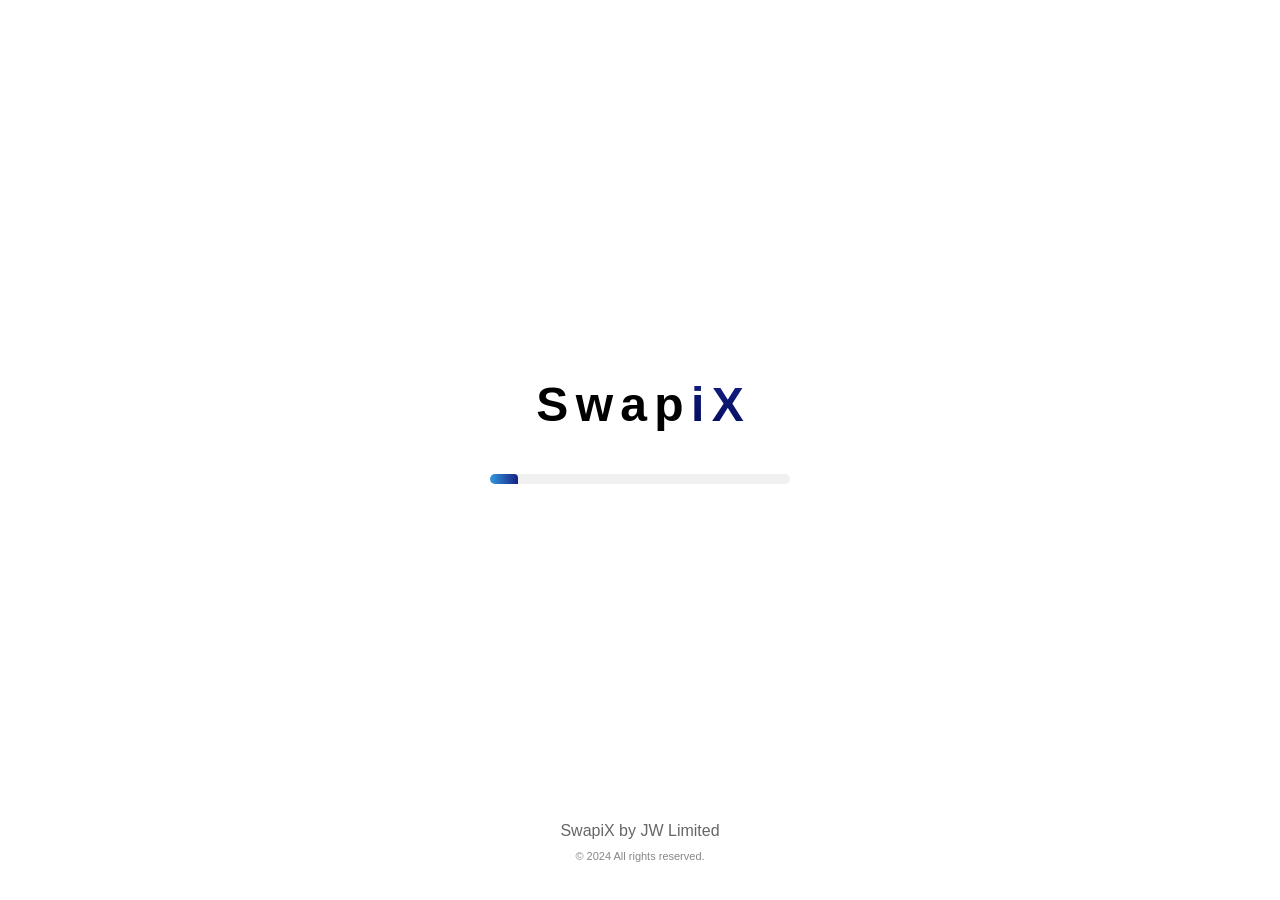
==== commit e2d08987: "little functionality update" ====
--- a/index.html
+++ b/index.html
@@ -562,8 +562,8 @@
                     <p class="text-gray-200 mb-4">Youre Personal AI-Assitant that helps you develope and achieve youre Goals.</p>
                     <!-- Notifications settings content -->
                     <div class="flex items-center justify-between mb-4">
-                        <label for="settingNotifications1" class="text-gray-700 dark:text-gray-300">Enable youre personal Assitant</label>
-                        <input id="settingNotifications1" type="checkbox" class="toggle-checkbox">
+                        <label for="settingBuddyActivated" class="text-gray-700 dark:text-gray-300">Enable youre personal Assitant</label>
+                        <input id="settingBuddyActivated" type="checkbox" class="toggle-checkbox">
                     </div>
                     <div class="flex items-center justify-between mb-4">
                         <label for="settingNotifications2" class="text-gray-700 dark:text-gray-300">SMS Notifications</label>
--- a/styles/components/pages/my-goals.page.component.style.css
+++ b/styles/components/pages/my-goals.page.component.style.css
@@ -6,36 +6,142 @@
     display: grid;
     justify-content: space-around;
   }
+
+  :root {
+    --primary-color: #1f6dc5;
+    --secondary-color: #333;
+    --background-color: #f9f9f9;
+    --border-color: #ddd;
+    --completed-color: #346dff;
+  }
   
-  /* Header */
+  .account-goals-container {
+    max-width: 800px;
+    margin: 0 auto;
+    padding: 20px;
+  }
+  
+  
+  .goals-list {
+    list-style-type: none;
+    padding: 0;
+  }
+  
+  .goal-item {
+    border: 1px solid var(--border-color);
+    border-radius: 8px;
+    padding: 20px;
+    margin-bottom: 20px;
+    box-shadow: 0 2px 4px rgba(0, 0, 0, 0.1);
+  }
+  
+  .goal-title {
+    margin: 0;
+    font-size: 1.5em;
+    color: var(--primary-color);
+  }
+  
+  .goal-description {
+    color: var(--text-color);
+    margin: 10px 0;
+  }
+  
+  .goal-progress {
+    margin: 20px 0;
+    background-color: var(--border-color);
+    border-radius: 8px;
+    overflow: hidden;
+  }
+  
+  .progress-bar {
+    height: 20px;
+    background-color: var(--primary-color);
+    transition: width 0.4s ease;
+  }
+  
+  .progress-label {
+    display: inline-block;
+    margin-top: 10px;
+    color: var(--text-color);
+  }
+  
+  .due-date {
+    color: var(--secondary-color);
+  }
+  
+  .account-goals-container .step-plan-container {
+    margin-top: 20px;
+  }
+  
+  .account-goals-container .step-list {
+    list-style-type: none;
+    padding: 0;
+  }
+  
+  .account-goals-container .step-item {
+    display: flex;
+    align-items: center;
+    margin-bottom: 10px;
+  }
+  
+  .account-goals-container .step-item label {
+    margin-left: 10px;
+    flex: 1;
+  }
+  
+  .account-goals-container input[type="checkbox"] {
+    appearance: none;
+    width: 20px;
+    height: 20px;
+    border: 2px solid var(--primary-color);
+    border-radius: 15px;
+    cursor: pointer;
+    position: relative;
+    transition: all 0.2s ease;
+  }
+  
+  .account-goals-container input[type="checkbox"]:checked {
+    background-color: var(--completed-color);
+    border-color: var(--completed-color);
+  }
+  
+  .account-goals-container input[type="checkbox"]:checked::after {
+    content: '';
+    position: absolute;
+    left: 50%;
+    top: 50%;
+    width: 6px;
+    height: 12px;
+    border: solid white;
+    border-width: 0 2px 2px 0;
+    transform: translate(-50%, -50%) rotate(45deg);
+  }
+  
+  @media (max-width: 600px) {
+    .goal-item {
+      padding: 15px;
+    }
+  
+    .goal-title {
+      font-size: 1.2em;
+    }
+  
+    .goal-description,
+    .due-date {
+      font-size: 0.9em;
+    }
+  
+    .progress-label {
+      font-size: 0.9em;
+    }
+  }
+  
   .account-goals-container h2 {
     font-size: 24px;
     font-weight: bold;
     margin-bottom: 20px;
   }
   
-  /* User Info */
-  .account-goals-container .user-info {
-    display: flex;
-    align-items: center;
-    margin-bottom: 20px;
-  }
-  
-  .account-goals-container .profile-pic {
-    width: 50px;
-    height: 50px;
-    border-radius: 50%;
-    background-size: cover;
-    background-position: center;
-    margin-right: 10px;
-  }
-  
-  .account-goals-container .username {
-    font-size: 18px;
-    font-weight: bold;
-  }
-  
-  /* Goals List */
   .account-goals-container .goals-list {
     list-style-type: none;
     padding: 0;
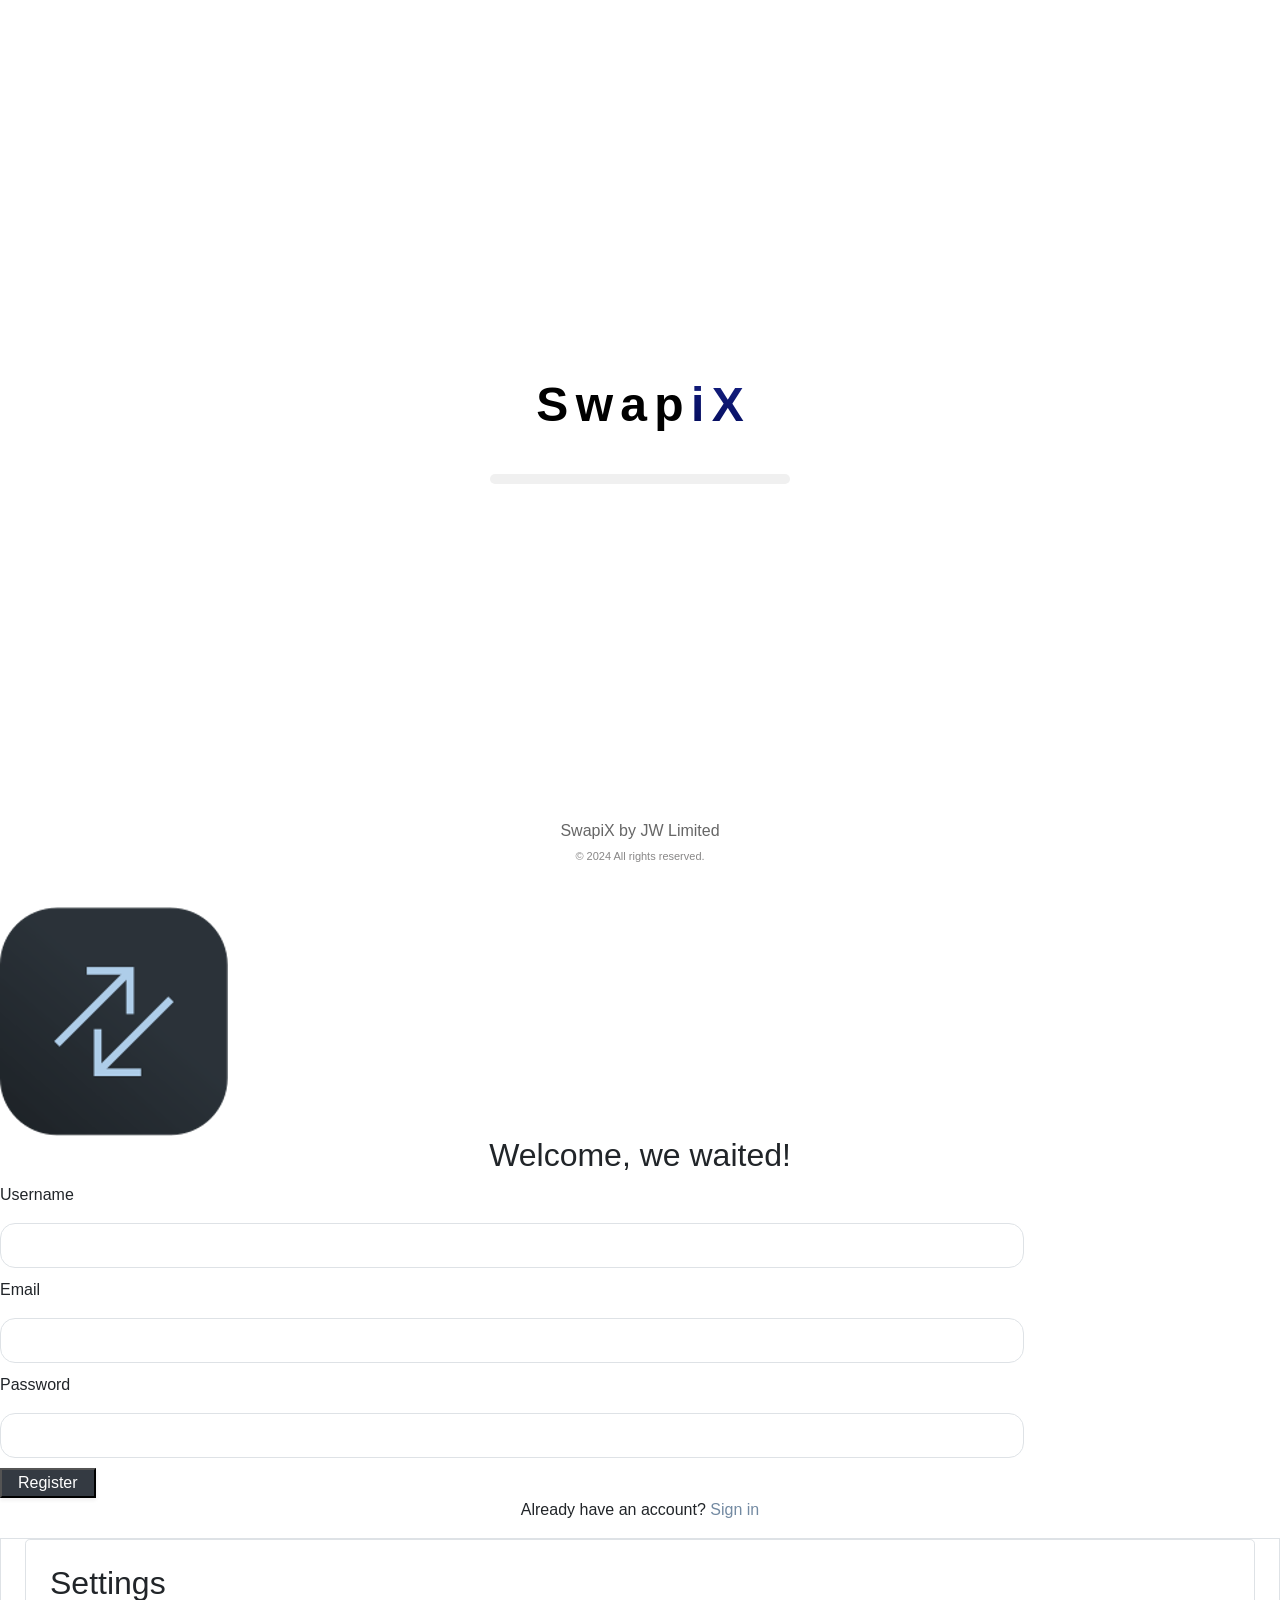
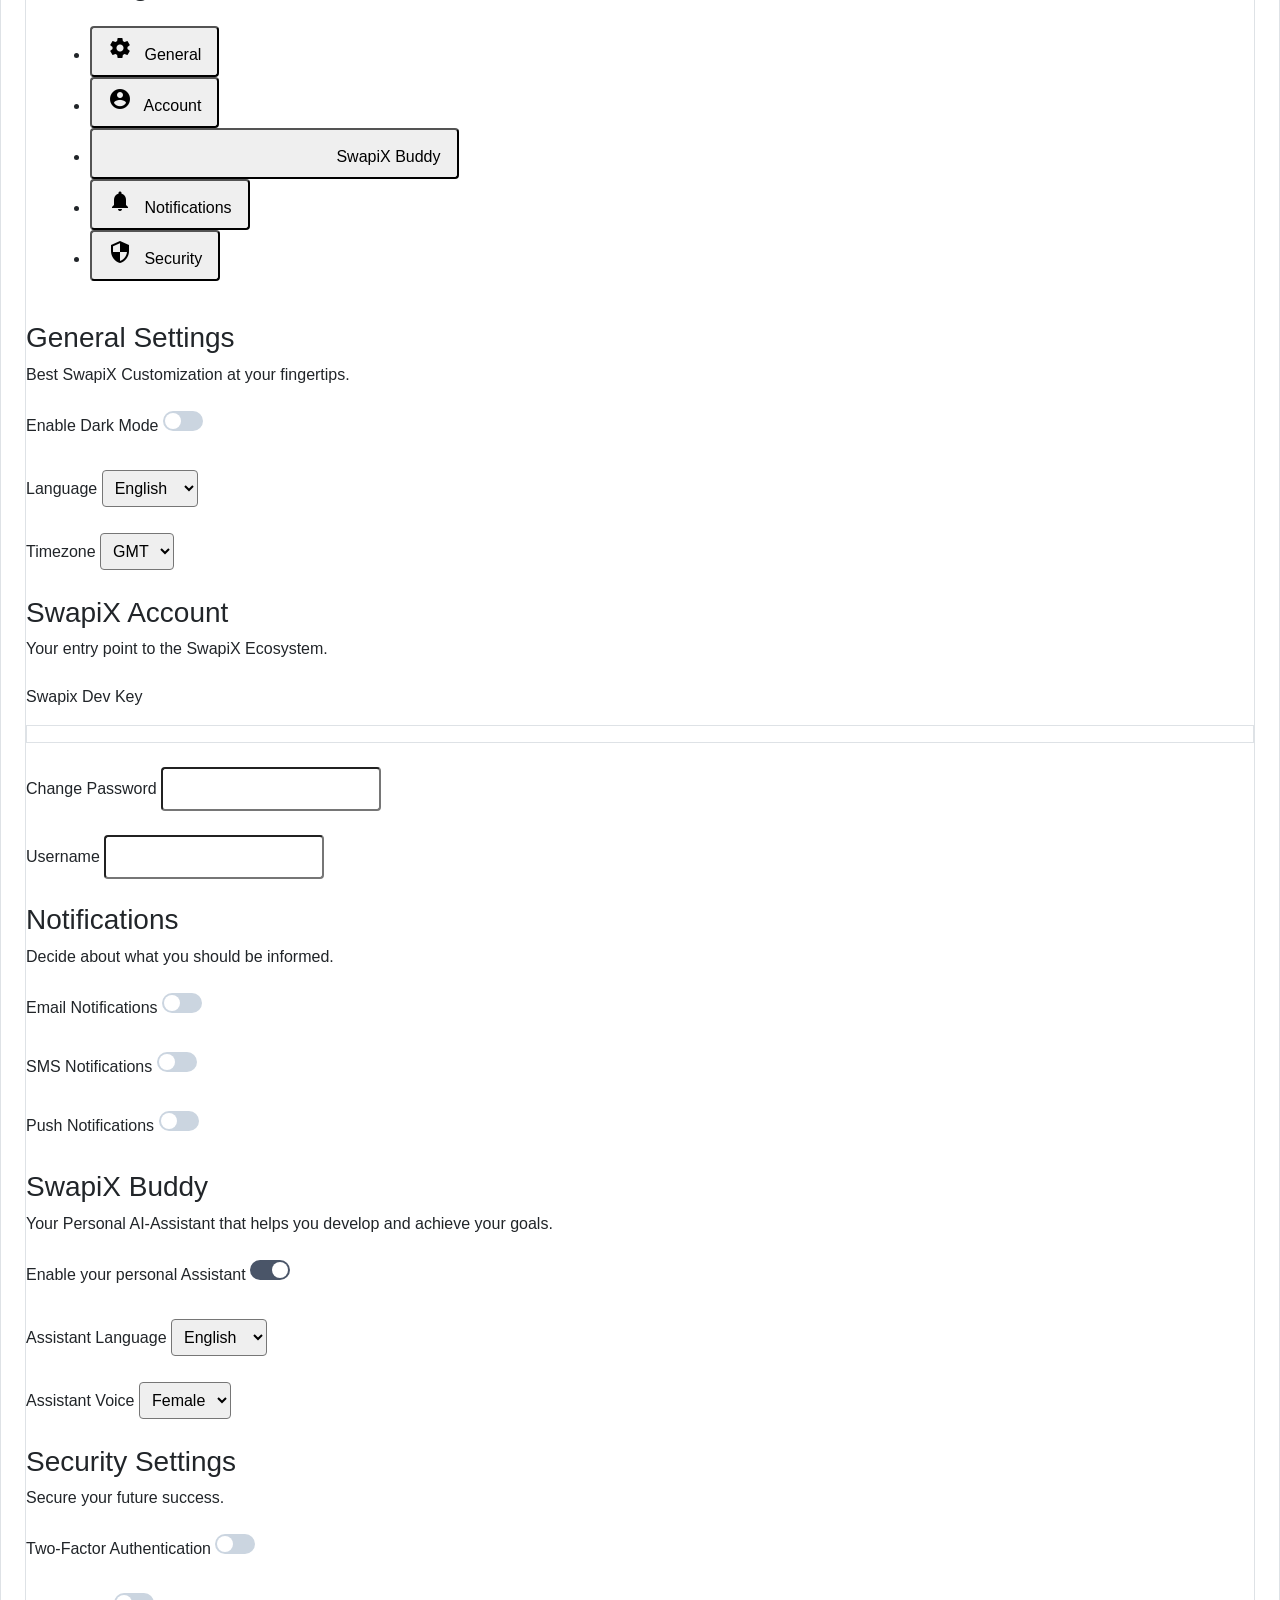
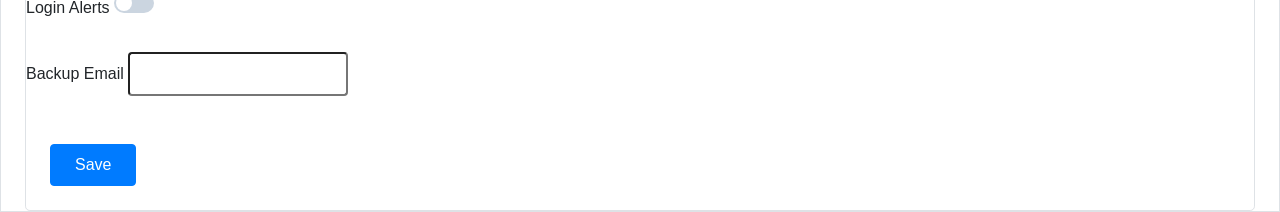
==== commit 3edf2021: "settings update" ====
--- a/index.html
+++ b/index.html
@@ -484,42 +484,41 @@
       <div class="border border-gray-200 relative bg-white dark:bg-gray-800 dark:text-gray-200 rounded-lg overflow-hidden shadow-xl transform transition-all max-w-4xl w-full">
           <div class="flex">
               <!-- Sidebar Tabs -->
-              <div class="w-1/4 bg-gray-100 dark:bg-gray-900 p-4 border-r border-gray-200">
-                  <h2 class="text-xl font-semibold mb-4">Settings</h2>
-                  <ul class="space-y-2">
-                      <li>
-                          <button class="tab-button w-full text-left py-2 px-3 rounded bg-gray-200 hover:bg-gray-300 transition" data-tab="general">
-                              General
-                          </button>
-                      </li>
-                      <li>
-                          <button class="tab-button w-full text-left py-2 px-3 rounded hover:bg-gray-300 transition" data-tab="account">
-                              Account
-                          </button>
-                      </li>
-                      <li>
-                          <button class="tab-button w-full text-left py-2 px-3 rounded hover:bg-gray-300 transition" data-tab="buddy">
-                              SwapiX Buddy
-                          </button>
-                      </li>
-                      <li>
-                          <button class="tab-button w-full text-left py-2 px-3 rounded hover:bg-gray-300 transition" data-tab="notifications">
-                              Notifications
-                          </button>
-                      </li>
-                      <li>
-                          <button class="tab-button w-full text-left py-2 px-3 rounded hover:bg-gray-300 transition" data-tab="security">
-                              Security
-                          </button>
-                      </li>
-                      <!-- Add more tabs as needed -->
-                  </ul>
+              <div class="w-1/4 bg-gray-100 dark:bg-gray-900 p-4 border-r border-gray-200 dark:border-gray-700">
+                <h2 class="text-xl font-semibold mb-4">Settings</h2>
+                <ul class="space-y-2">
+                  <li>
+                    <button class="tab-button w-full text-left py-2 px-3 rounded flex items-center bg-gray-200 hover:bg-gray-300 transition" data-tab="general">
+                      <span class="material-icons mr-2">settings</span> General
+                    </button>
+                  </li>
+                  <li>
+                    <button class="tab-button w-full text-left py-2 px-3 rounded flex items-center hover:bg-gray-300 transition" data-tab="account">
+                      <span class="material-icons mr-2">account_circle</span> Account
+                    </button>
+                  </li>
+                  <li>
+                    <button class="tab-button w-full text-left py-2 px-3 rounded flex items-center hover:bg-gray-300 transition" data-tab="buddy">
+                      <span class="material-icons mr-2">smart_toy</span> SwapiX Buddy
+                    </button>
+                  </li>
+                  <li>
+                    <button class="tab-button w-full text-left py-2 px-3 rounded flex items-center hover:bg-gray-300 transition" data-tab="notifications">
+                      <span class="material-icons mr-2">notifications</span> Notifications
+                    </button>
+                  </li>
+                  <li>
+                    <button class="tab-button w-full text-left py-2 px-3 rounded flex items-center hover:bg-gray-300 transition" data-tab="security">
+                      <span class="material-icons mr-2">security</span> Security
+                    </button>
+                  </li>
+                </ul>
               </div>
               <!-- Tab Contents -->
               <div class="w-3/4 p-6">
                   <div id="general" class="tab-content hidden animation-slideTab">
                       <h3 class="text-lg font-semibold">General Settings</h3>
-                      <p class="text-gray-200 mb-4">Best SwapiX Customization at youre fingertips.</p>
+                      <p class="text-gray-700 dark:text-gray-300 mb-4">Best SwapiX Customization at your fingertips.</p>
                       <!-- General settings content -->
                       <div class="flex items-center justify-between mb-4">
                           <label for="darkModeToggleSettings" class="text-gray-700 dark:text-gray-300">Enable Dark Mode</label>
@@ -529,24 +528,43 @@
                           <label for="settingGeneral2" class="text-gray-700 dark:text-gray-300">Language</label>
                           <select id="settingGeneral2" class="bg-gray-200 dark:bg-gray-700 text-gray-700 dark:text-gray-300 p-2 rounded">
                               <option value="en">English</option>
+                              <option value="es">Spanish</option>
+                              <option value="fr">French</option>
+                              <!-- Add more languages as needed -->
                           </select>
                       </div>
+                      <div class="flex items-center justify-between mb-4">
+                          <label for="settingGeneral3" class="text-gray-700 dark:text-gray-300">Timezone</label>
+                          <select id="settingGeneral3" class="bg-gray-200 dark:bg-gray-700 text-gray-700 dark:text-gray-300 p-2 rounded">
+                              <option value="gmt">GMT</option>
+                              <option value="est">EST</option>
+                              <option value="pst">PST</option>
+                              <!-- Add more timezones as needed -->
+                          </select>
+                      </div>
                   </div>
                   <div id="account" class="tab-content hidden animation-slideTab">
-                      <div class="text-sm text-gray-500">
-                          <h3 class="text-lg font-semibold"> SwapiX Account</h3>
-                          <p class="text-gray-200 mb-4">Youre entrie point to the SwapiX Ecosystem.</p>
-                        <div class="mb-4">
+                      <h3 class="text-lg font-semibold">SwapiX Account</h3>
+                      <p class="text-gray-700 dark:text-gray-300 mb-4">Your entry point to the SwapiX Ecosystem.</p>
+                      <!-- Account settings content -->
+                      <div class="mb-4">
                           <p class="text-gray-700 dark:text-gray-300">Swapix Dev Key</p>
-                          <div class="mt-1 p-2 border border-gray-300 rounded-md">
-                            <code id="apiKeyDisplay">API_KEY_HERE</code>
+                          <div class="mt-1 p-2 border border-gray-300 rounded-md bg-gray-100 dark:bg-gray-700">
+                              <code id="apiKeyDisplay" class="text-gray-700 dark:text-gray-300">API_KEY_HERE</code>
                           </div>
-                        </div>
-                   </div>
+                      </div>
+                      <div class="flex items-center justify-between mb-4">
+                          <label for="settingAccount1" class="text-gray-700 dark:text-gray-300">Change Password</label>
+                          <input id="settingAccount1" type="password" class="bg-gray-200 dark:bg-gray-700 text-gray-700 dark:text-gray-300 p-2 rounded">
+                      </div>
+                      <div class="flex items-center justify-between mb-4">
+                          <label for="settingAccount2" class="text-gray-700 dark:text-gray-300">Username</label>
+                          <input id="settingAccount2" type="text" class="bg-gray-200 dark:bg-gray-700 text-gray-700 dark:text-gray-300 p-2 rounded">
+                      </div>
                   </div>
                   <div id="notifications" class="tab-content hidden animation-slideTab">
                       <h3 class="text-lg font-semibold">Notifications</h3>
-                      <p class="text-gray-200 mb-4">Decide about what you should be informed.</p>
+                      <p class="text-gray-700 dark:text-gray-300 mb-4">Decide about what you should be informed.</p>
                       <!-- Notifications settings content -->
                       <div class="flex items-center justify-between mb-4">
                           <label for="settingNotifications1" class="text-gray-700 dark:text-gray-300">Email Notifications</label>
@@ -556,23 +574,40 @@
                           <label for="settingNotifications2" class="text-gray-700 dark:text-gray-300">SMS Notifications</label>
                           <input id="settingNotifications2" type="checkbox" class="toggle-checkbox">
                       </div>
+                      <div class="flex items-center justify-between mb-4">
+                          <label for="settingNotifications3" class="text-gray-700 dark:text-gray-300">Push Notifications</label>
+                          <input id="settingNotifications3" type="checkbox" class="toggle-checkbox">
+                      </div>
                   </div>
                   <div id="buddy" class="tab-content hidden animation-slideTab">
-                    <h3 class="text-lg font-semibold">SwapiX Buddy</h3>
-                    <p class="text-gray-200 mb-4">Youre Personal AI-Assitant that helps you develope and achieve youre Goals.</p>
-                    <!-- Notifications settings content -->
-                    <div class="flex items-center justify-between mb-4">
-                        <label for="settingBuddyActivated" class="text-gray-700 dark:text-gray-300">Enable youre personal Assitant</label>
-                        <input id="settingBuddyActivated" type="checkbox" class="toggle-checkbox">
-                    </div>
-                    <div class="flex items-center justify-between mb-4">
-                        <label for="settingNotifications2" class="text-gray-700 dark:text-gray-300">SMS Notifications</label>
-                        <input id="settingNotifications2" type="checkbox" class="toggle-checkbox">
-                    </div>
-                </div>
+                      <h3 class="text-lg font-semibold">SwapiX Buddy</h3>
+                      <p class="text-gray-700 dark:text-gray-300 mb-4">Your Personal AI-Assistant that helps you develop and achieve your goals.</p>
+                      <!-- Buddy settings content -->
+                      <div class="flex items-center justify-between mb-4">
+                          <label for="settingBuddyActivated" class="text-gray-700 dark:text-gray-300">Enable your personal Assistant</label>
+                          <input id="settingBuddyActivated" type="checkbox" class="toggle-checkbox">
+                      </div>
+                      <div class="flex items-center justify-between mb-4">
+                          <label for="settingBuddyLanguage" class="text-gray-700 dark:text-gray-300">Assistant Language</label>
+                          <select id="settingBuddyLanguage" class="bg-gray-200 dark:bg-gray-700 text-gray-700 dark:text-gray-300 p-2 rounded">
+                              <option value="en">English</option>
+                              <option value="es">Spanish</option>
+                              <option value="fr">French</option>
+                              <!-- Add more languages as needed -->
+                          </select>
+                      </div>
+                      <div class="flex items-center justify-between mb-4">
+                          <label for="settingBuddyVoice" class="text-gray-700 dark:text-gray-300">Assistant Voice</label>
+                          <select id="settingBuddyVoice" class="bg-gray-200 dark:bg-gray-700 text-gray-700 dark:text-gray-300 p-2 rounded">
+                              <option value="female">Female</option>
+                              <option value="male">Male</option>
+                              <!-- Add more voice options as needed -->
+                          </select>
+                      </div>
+                  </div>
                   <div id="security" class="tab-content hidden animation-slideTab">
                       <h3 class="text-lg font-semibold">Security Settings</h3>
-                      <p class="text-gray-200 mb-4">Secure youre future Success.</p>
+                      <p class="text-gray-700 dark:text-gray-300 mb-4">Secure your future success.</p>
                       <!-- Security settings content -->
                       <div class="flex items-center justify-between mb-4">
                           <label for="settingSecurity1" class="text-gray-700 dark:text-gray-300">Two-Factor Authentication</label>
@@ -581,6 +616,10 @@
                       <div class="flex items-center justify-between mb-4">
                           <label for="settingSecurity2" class="text-gray-700 dark:text-gray-300">Login Alerts</label>
                           <input id="settingSecurity2" type="checkbox" class="toggle-checkbox">
+                      </div>
+                      <div class="flex items-center justify-between mb-4">
+                          <label for="settingSecurity3" class="text-gray-700 dark:text-gray-300">Backup Email</label>
+                          <input id="settingSecurity3" type="email" class="bg-gray-200 dark:bg-gray-700 text-gray-700 dark:text-gray-300 p-2 rounded">
                       </div>
                   </div>
               </div>
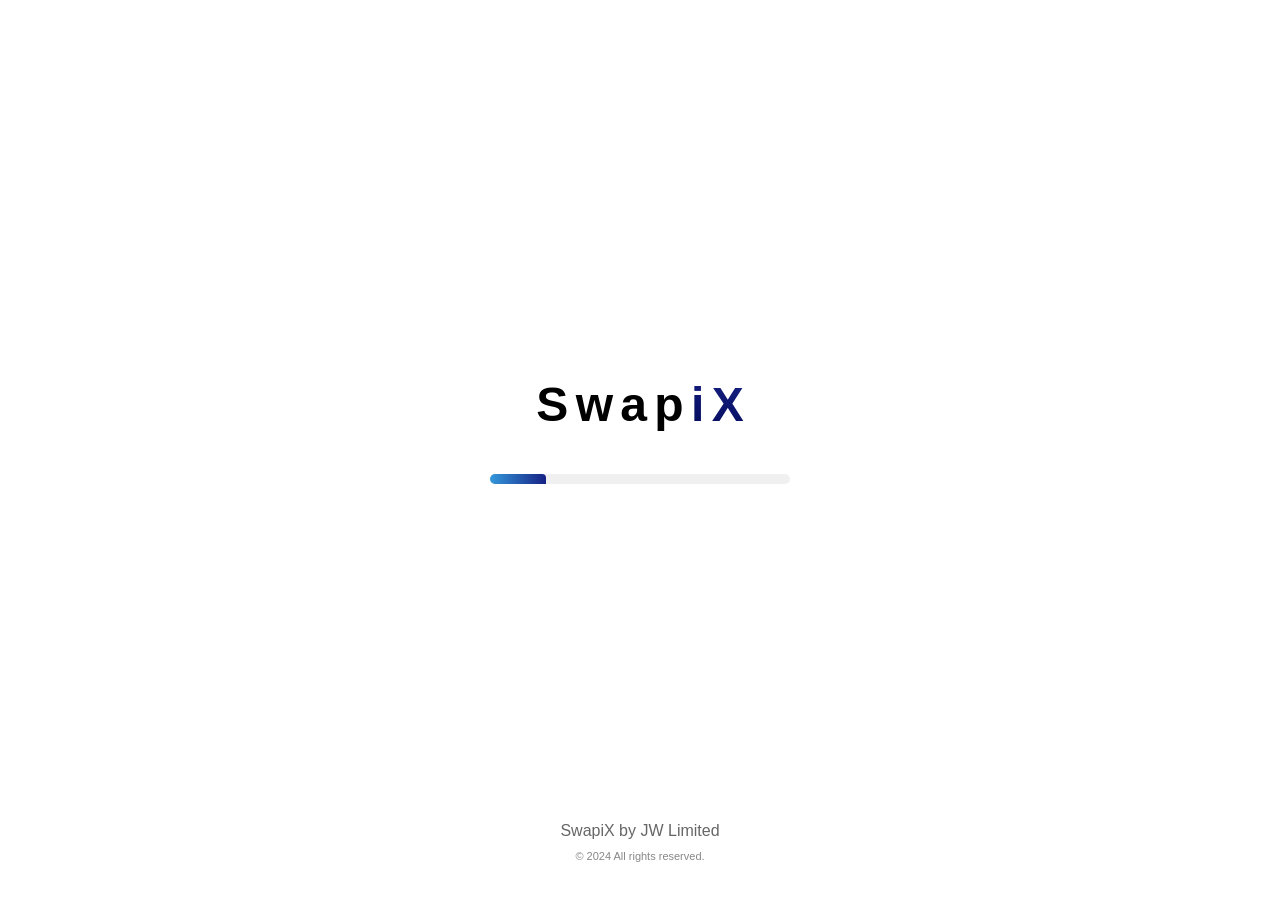
==== commit bff0b097: "goal fix" ====
--- a/index.html
+++ b/index.html
@@ -1,5 +1,5 @@
 <!DOCTYPE html>
-<html lang="en">
+ <html lang="en">
 <head>
     <script>
         (function(w,d,s,l,i)
@@ -489,27 +489,27 @@
                 <ul class="space-y-2">
                   <li>
                     <button class="tab-button w-full text-left py-2 px-3 rounded flex items-center bg-gray-200 hover:bg-gray-300 transition" data-tab="general">
-                      <span class="material-icons mr-2">settings</span> General
+                      General
                     </button>
                   </li>
                   <li>
                     <button class="tab-button w-full text-left py-2 px-3 rounded flex items-center hover:bg-gray-300 transition" data-tab="account">
-                      <span class="material-icons mr-2">account_circle</span> Account
+                      Account
                     </button>
                   </li>
                   <li>
                     <button class="tab-button w-full text-left py-2 px-3 rounded flex items-center hover:bg-gray-300 transition" data-tab="buddy">
-                      <span class="material-icons mr-2">smart_toy</span> SwapiX Buddy
+                      SwapiX Buddy
                     </button>
                   </li>
                   <li>
                     <button class="tab-button w-full text-left py-2 px-3 rounded flex items-center hover:bg-gray-300 transition" data-tab="notifications">
-                      <span class="material-icons mr-2">notifications</span> Notifications
+                      Notifications
                     </button>
                   </li>
                   <li>
                     <button class="tab-button w-full text-left py-2 px-3 rounded flex items-center hover:bg-gray-300 transition" data-tab="security">
-                      <span class="material-icons mr-2">security</span> Security
+                      Security
                     </button>
                   </li>
                 </ul>
--- a/styles/public/container/content-container.style.css
+++ b/styles/public/container/content-container.style.css
@@ -4,6 +4,13 @@
     opacity: 1;
     transform: translateY(0);
     transition: all 0.5s ease-in-out;
+  }
+
+  .content-container-margin{
+      margin-left: 288px !important;
+      margin-right: 26px !important;
+      margin-top: 14px;
+  
   }
   
   
--- a/styles/components/pages/my-goals.page.component.style.css
+++ b/styles/components/pages/my-goals.page.component.style.css
@@ -116,6 +116,10 @@
     border-width: 0 2px 2px 0;
     transform: translate(-50%, -50%) rotate(45deg);
   }
+
+  .goal-actBnt{
+    margin-right: -2px !important;
+  }
   
   @media (max-width: 600px) {
     .goal-item {
